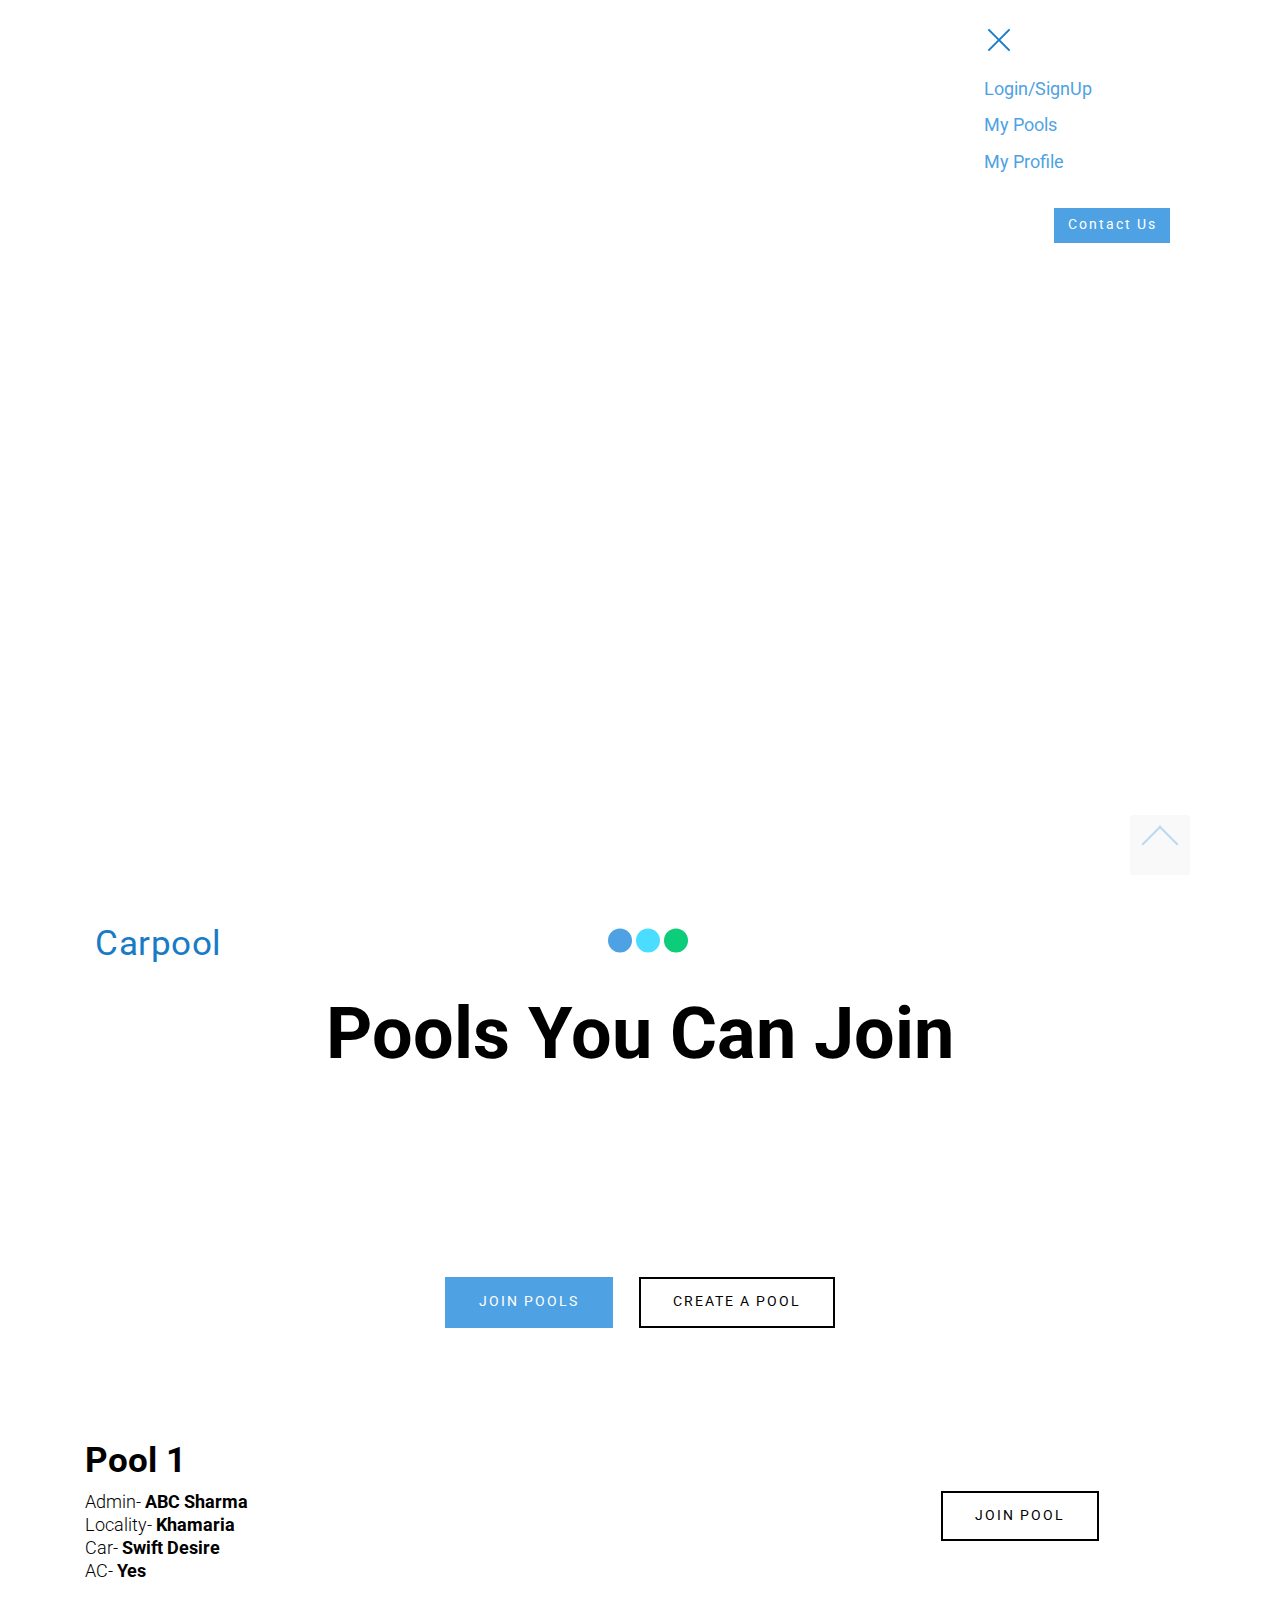
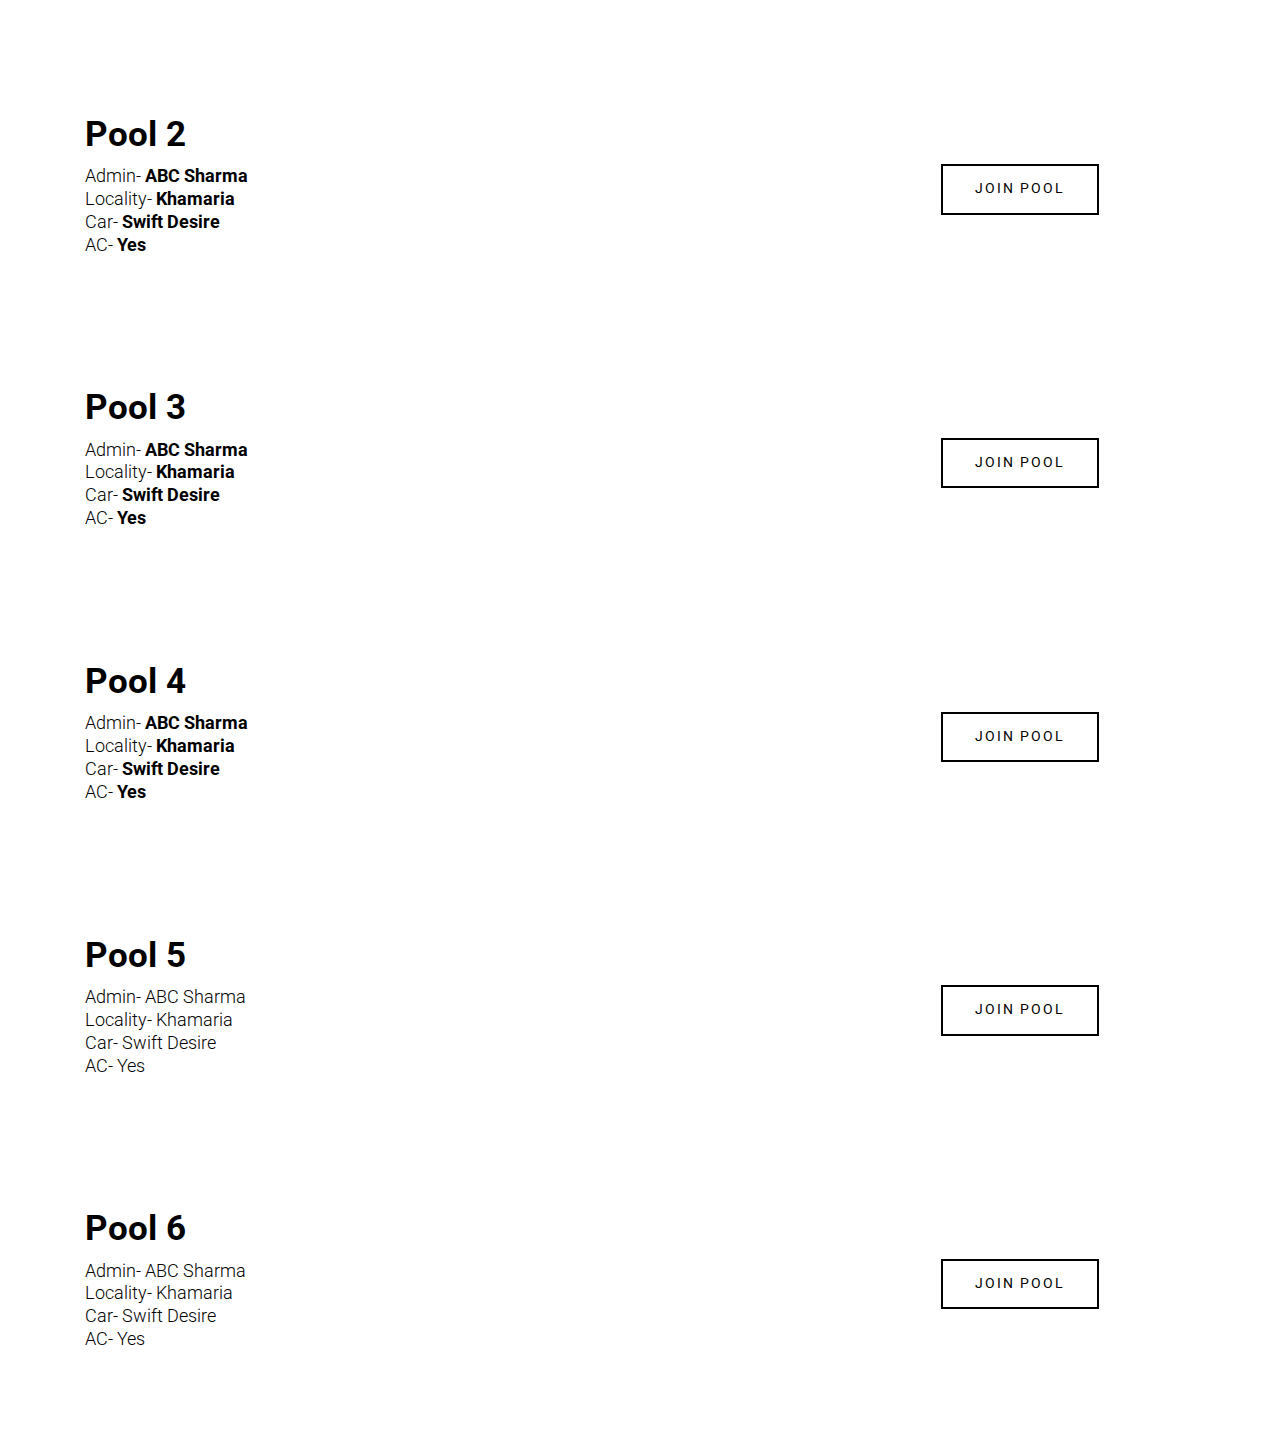
==== existing-pools.html @ 9f970df4 "UI - Initial" ====
<!DOCTYPE html>
<html amp>
<head>
  <!-- Site made with Mobirise Website Builder v4.8.2, https://mobirise.com -->
  <meta charset="UTF-8">
  <meta http-equiv="X-UA-Compatible" content="IE=edge">
  <meta name="generator" content="Mobirise v4.8.2, mobirise.com">
  <meta name="viewport" content="width=device-width, initial-scale=1, minimum-scale=1">
  <link rel="shortcut icon" href="assets/images/logo1.png" type="image/x-icon">
  <meta name="description" content="">
  <title>Exisiting pools</title>
  
<link rel="canonical" href="existing-pools.html">
 <style amp-boilerplate>body{-webkit-animation:-amp-start 8s steps(1,end) 0s 1 normal both;-moz-animation:-amp-start 8s steps(1,end) 0s 1 normal both;-ms-animation:-amp-start 8s steps(1,end) 0s 1 normal both;animation:-amp-start 8s steps(1,end) 0s 1 normal both}@-webkit-keyframes -amp-start{from{visibility:hidden}to{visibility:visible}}@-moz-keyframes -amp-start{from{visibility:hidden}to{visibility:visible}}@-ms-keyframes -amp-start{from{visibility:hidden}to{visibility:visible}}@-o-keyframes -amp-start{from{visibility:hidden}to{visibility:visible}}@keyframes -amp-start{from{visibility:hidden}to{visibility:visible}}</style>
<noscript><style amp-boilerplate>body{-webkit-animation:none;-moz-animation:none;-ms-animation:none;animation:none}</style></noscript>
<link href="https://fonts.googleapis.com/css?family=Roboto:100,100i,300,300i,400,400i,500,500i,700,700i,900,900i&subset=cyrillic" rel="stylesheet">
 
 <style amp-custom> 
div,span,h1,h2,h3,h4,h5,h6,p,blockquote,a,ol,ul,li,figcaption{font: inherit;}*{box-sizing: border-box;}body{position: relative;font-style: normal;line-height: 1.5;}section{background-color: #eeeeee;background-position: 50% 50%;background-repeat: no-repeat;background-size: cover;}section,.container,.container-fluid{position: relative;word-wrap: break-word;}a.mbr-iconfont:hover{text-decoration: none;}h1,h2,h3{margin: auto;}h1,h3,p{padding: 10px 0;margin-bottom: 15px;}p,li,blockquote{color: #15181b;letter-spacing: 0.5px;line-height: 1.7;}ul,ol,pre,blockquote{margin-bottom: 0;margin-top: 0;}pre{background: #f4f4f4;padding: 10px 24px;white-space: pre-wrap;}p{margin-top: 0;}a{font-style: normal;font-weight: 400;cursor: pointer;}a,a:hover{text-decoration: none;}figure{margin-bottom: 0;}h1,h2,h3,h4,h5,h6,.h1,.h2,.h3,.h4,.h5,.h6,.display-1,.display-2,.display-3,.display-4{line-height: 1;word-break: break-word;word-wrap: break-word;}b,strong{font-weight: bold;}blockquote{padding: 10px 0 10px 20px;position: relative;border-left: 3px solid;}input:-webkit-autofill,input:-webkit-autofill:hover,input:-webkit-autofill:focus,input:-webkit-autofill:active{transition-delay: 9999s;transition-property: background-color,color;}html,body{height: auto;min-height: 100vh;}.mbr-section-title{font-style: normal;line-height: 1.2;}.mbr-section-subtitle{line-height: 1.3;}.mbr-text{font-style: normal;line-height: 1.6;}.btn{font-weight: 400;border-width: 2px;border-style: solid;font-style: normal;letter-spacing: 2px;margin: .4rem .8rem;white-space: normal;transition: all .3s ease-in-out,box-shadow 2s ease-in-out;display: inline-flex;align-items: center;justify-content: center;word-break: break-word;}.btn-form{border-radius: 0;}.btn-form:hover{cursor: pointer;}.mbr-figure img,.mbr-figure iframe{display: block;width: 100%;}.card{background-color: transparent;border: none;}.card-img{text-align: center;flex-shrink: 0;}.media{max-width: 100%;margin: 0 auto;}.mbr-figure{-ms-flex-item-align: center;-ms-grid-row-align: center;-webkit-align-self: center;align-self: center;}.media-container > div{max-width: 100%;}.mbr-figure img,.card-img img{width: 100%;}@media (max-width: 991px){.media-size-item{width: auto;}.media{width: auto;}.mbr-figure{width: 100%;}}.hidden{visibility: hidden;}.super-hide{display: none;}.inactive{-webkit-user-select: none;-moz-user-select: none;-ms-user-select: none;user-select: none;pointer-events: none;-webkit-user-drag: none;user-drag: none;}textarea[type="hidden"]{display: none;}#scrollToTop{display: none;}.popover-content ul.show{min-height: 155px;}.mbr-white{color: #ffffff;}.mbr-black{color: #000000;}.mbr-bg-white{background-color: #ffffff;}.mbr-bg-black{background-color: #000000;}.align-left{text-align: left;}.align-center{text-align: center;}.align-right{text-align: right;}@media (max-width: 767px){.align-left,.align-center,.align-right,.mbr-section-btn,.mbr-section-title{text-align: center;}}.mbr-light{font-weight: 300;}.mbr-regular{font-weight: 400;}.mbr-semibold{font-weight: 500;}.mbr-bold{font-weight: 700;}.mbr-section-btn{margin-left: -.25rem;margin-right: -.25rem;font-size: 0;}nav .mbr-section-btn{margin-left: 0rem;margin-right: 0rem;}.btn .mbr-iconfont,.btn.btn-sm .mbr-iconfont{cursor: pointer;margin-right: 0.5rem;}.btn.btn-md .mbr-iconfont,.btn.btn-md .mbr-iconfont{margin-right: 0.8rem;}[type="submit"]{-webkit-appearance: none;}.mbr-fullscreen .mbr-overlay{min-height: 100vh;}.mbr-fullscreen{display: flex;display: -webkit-flex;display: -moz-flex;display: -ms-flex;display: -o-flex;align-items: center;-webkit-align-items: center;min-height: 100vh;box-sizing: border-box;padding-top: 3rem;padding-bottom: 3rem;}section.sidebar-open:before{content: '';position: fixed;top: 0;bottom: 0;right: 0;left: 0;background-color: rgba(0,0,0,0.2);z-index: 1040;}amp-img img{max-height: 100%;max-width: 100%;}img.mbr-temp{width: 100%;}.is-builder .nodisplay + img[async],.is-builder .nodisplay + img[decoding="async"],.is-builder amp-img > a + img[async],.is-builder amp-img > a + img[decoding="async"]{display: none;}html:not(.is-builder) amp-img > a{position: absolute;top: 0;bottom: 0;left: 0;right: 0;z-index: 1;}.is-builder .temp-amp-sizer{position: absolute;}.is-builder amp-youtube .temp-amp-sizer,.is-builder amp-vimeo .temp-amp-sizer{position: static;}.is-builder section.horizontal-menu .ampstart-btn{display: none;}@media (max-width: 991px){.is-builder section.horizontal-menu .navbar-toggler{display: block;}}.is-builder section.horizontal-menu .dropdown-menu{z-index: auto;opacity: 1;pointer-events: auto;}.is-builder section.horizontal-menu .nav-dropdown .link.dropdown-toggle[aria-expanded="true"]{margin-right: 0;padding: 0.667em 1em;}.mobirise-spinner{position: absolute;top: 50%;left: 40%;margin-left: 10%;-webkit-transform: translate3d(-50%,-50%,0);z-index: 4;}.mobirise-spinner em{width: 24px;height: 24px;border-radius: 100%;display: inline-block;-webkit-animation: slide 1s infinite;}.mobirise-spinner em:nth-child(1){-webkit-animation-delay: 0.1s;}.mobirise-spinner em:nth-child(2){-webkit-animation-delay: 0.2s;}.mobirise-spinner em:nth-child(3){-webkit-animation-delay: 0.3s;}@-moz-keyframes slide{0%{-webkit-transform: scale(1);}50%{opacity: 0.3;-webkit-transform: scale(2);}100%{-webkit-transform: scale(1);}}@-webkit-keyframes slide{0%{-webkit-transform: scale(1);}50%{opacity: 0.3;-webkit-transform: scale(2);}100%{-webkit-transform: scale(1);}}@-o-keyframes slide{0%{-webkit-transform: scale(1);}50%{opacity: 0.3;-webkit-transform: scale(2);}100%{-webkit-transform: scale(1);}}@keyframes slide{0%{-webkit-transform: scale(1);}50%{opacity: 0.3;-webkit-transform: scale(2);}100%{-webkit-transform: scale(1);}}.mobirise-loader .amp-active > div{display: none;}.mbr-container{max-width: 800px;padding: 0 10px;margin: 0 auto;position: relative;}.container{padding-right: 15px;padding-left: 15px;width: 100%;margin-right: auto;margin-left: auto;}@media (max-width: 767px){.container{max-width: 540px;}}@media (min-width: 768px){.container{max-width: 720px;}}@media (min-width: 992px){.container{max-width: 960px;}}@media (min-width: 1200px){.container{max-width: 1140px;}}.mbr-row{display: -webkit-box;display: -webkit-flex;display: -ms-flexbox;display: flex;-webkit-flex-wrap: wrap;-ms-flex-wrap: wrap;flex-wrap: wrap;margin-right: -15px;margin-left: -15px;}.mbr-justify-content-center{justify-content: center;}@media (max-width: 767px){.mbr-col-sm-12{-ms-flex: 0 0 100%;flex: 0 0 100%;max-width: 100%;padding-right: 15px;padding-left: 15px;}.mbr-row{margin: 0;}}@media (min-width: 768px){.mbr-col-md-3{-ms-flex: 0 0 25%;flex: 0 0 25%;max-width: 25%;padding-right: 15px;padding-left: 15px;}.mbr-col-md-4{-ms-flex: 0 0 33.333333%;flex: 0 0 33.333333%;max-width: 33.333333%;padding-right: 15px;padding-left: 15px;}.mbr-col-md-5{-ms-flex: 0 0 41.666667%;flex: 0 0 41.666667%;max-width: 41.666667%;padding-right: 15px;padding-left: 15px;}.mbr-col-md-6{-ms-flex: 0 0 50%;flex: 0 0 50%;max-width: 50%;padding-right: 15px;padding-left: 15px;}.mbr-col-md-7{-ms-flex: 0 0 58.333333%;flex: 0 0 58.333333%;max-width: 58.333333%;padding-right: 15px;padding-left: 15px;}.mbr-col-md-8{-ms-flex: 0 0 66.666667%;flex: 0 0 66.666667%;max-width: 66.666667%;padding-left: 15px;padding-right: 15px;}.mbr-col-md-10{-ms-flex: 0 0 83.333333%;flex: 0 0 83.333333%;max-width: 83.333333%;padding-left: 15px;padding-right: 15px;}.mbr-col-md-12{-ms-flex: 0 0 100%;flex: 0 0 100%;max-width: 100%;padding-right: 15px;padding-left: 15px;}}@media (min-width: 992px){.mbr-col-lg-2{-ms-flex: 0 0 16.666667%;flex: 0 0 16.666667%;max-width: 16.666667%;padding-right: 15px;padding-left: 15px;}.mbr-col-lg-3{-ms-flex: 0 0 25%;flex: 0 0 25%;max-width: 25%;padding-right: 15px;padding-left: 15px;}.mbr-col-lg-4{-ms-flex: 0 0 33.33%;flex: 0 0 33.33%;max-width: 33.33%;padding-right: 15px;padding-left: 15px;}.mbr-col-lg-5{-ms-flex: 0 0 41.666%;flex: 0 0 41.666%;max-width: 41.666%;padding-right: 15px;padding-left: 15px;}.mbr-col-lg-6{-ms-flex: 0 0 50%;flex: 0 0 50%;max-width: 50%;padding-right: 15px;padding-left: 15px;}.mbr-col-lg-8{-ms-flex: 0 0 66.666667%;flex: 0 0 66.666667%;max-width: 66.666667%;padding-left: 15px;padding-right: 15px;}.mbr-col-lg-10{-ms-flex: 0 0 83.3333%;flex: 0 0 83.3333%;max-width: 83.3333%;padding-right: 15px;padding-left: 15px;}.mbr-col-lg-12{-ms-flex: 0 0 100%;flex: 0 0 100%;max-width: 100%;padding-right: 15px;padding-left: 15px;}}@media (min-width: 1200px){.mbr-col-xl-7{-ms-flex: 0 0 58.333333%;flex: 0 0 58.333333%;max-width: 58.333333%;padding-right: 15px;padding-left: 15px;}.mbr-col-xl-8{-ms-flex: 0 0 66.666667%;flex: 0 0 66.666667%;max-width: 66.666667%;padding-left: 15px;padding-right: 15px;}}amp-sidebar{background: transparent;}#scrollToTopMarker{position: absolute;width: 0px;height: 0px;top: 300px;}#scrollToTopButton{position: fixed;bottom: 25px;right: 90px;opacity: .4;z-index: 5000;font-size: 32px;height: 60px;width: 60px;border: none;border-radius: 3px;cursor: pointer;}#scrollToTopButton:focus{outline: none;}#scrollToTopButton a:before{content: '';position: absolute;height: 40%;top: 36%;width: 2px;left: calc(50% - 1px);}#scrollToTopButton a:after{content: '';position: absolute;border-top: 2px solid;border-right: 2px solid;width: 40%;height: 40%;left: calc(30% - 1px);bottom: 30%;transform: rotate(-45deg);}.is-builder #scrollToTopButton a:after{left: 30%;}
body{font-family: Roboto;}blockquote{border-color: #4ea2e3;}.display-1{font-family: 'Roboto',sans-serif;font-size: 4.5rem;}.display-2{font-family: 'Roboto',sans-serif;font-size: 2.2rem;}.display-4{font-family: 'Roboto',sans-serif;font-size: 0.9rem;}.display-5{font-family: 'Roboto',sans-serif;font-size: 1.8rem;}.display-7{font-family: 'Roboto',sans-serif;font-size: 1.1rem;}@media (max-width: 768px){.display-1{font-size: 3.6rem;font-size: calc( 2.225rem + (4.5 - 2.225) * ((100vw - 20rem) / (48 - 20)));line-height: calc( 1.4 * (2.225rem + (4.5 - 2.225) * ((100vw - 20rem) / (48 - 20))));}.display-2{font-size: 1.76rem;font-size: calc( 1.42rem + (2.2 - 1.42) * ((100vw - 20rem) / (48 - 20)));line-height: calc( 1.4 * (1.42rem + (2.2 - 1.42) * ((100vw - 20rem) / (48 - 20))));}.display-4{font-size: 0.72rem;font-size: calc( 0.965rem + (0.9 - 0.965) * ((100vw - 20rem) / (48 - 20)));line-height: calc( 1.4 * (0.965rem + (0.9 - 0.965) * ((100vw - 20rem) / (48 - 20))));}.display-5{font-size: 1.44rem;font-size: calc( 1.28rem + (1.8 - 1.28) * ((100vw - 20rem) / (48 - 20)));line-height: calc( 1.4 * (1.28rem + (1.8 - 1.28) * ((100vw - 20rem) / (48 - 20))));}}.btn{padding: 1rem 2rem;border-radius: 0px;}.btn-sm{border-width: 1px;padding: 0.6rem 0.8rem;border-radius: 0px;}.btn-md{font-weight: 600;padding: 1rem 2rem;border-radius: 0px;}.bg-primary{background-color: #4ea2e3;}.bg-success{background-color: #0dcd7b;}.bg-info{background-color: #8282e7;}.bg-warning{background-color: #f45050;}.bg-danger{background-color: #a0a0a0;}.btn-primary,.btn-primary:active,.btn-primary.active{background-color: #4ea2e3;border-color: #4ea2e3;color: #ffffff;}.btn-primary:hover,.btn-primary:focus,.btn-primary.focus{color: #ffffff;background-color: #1f7dc5;border-color: #1f7dc5;}.btn-primary.disabled,.btn-primary:disabled{color: #ffffff;background-color: #1f7dc5;border-color: #1f7dc5;}.btn-secondary,.btn-secondary:active,.btn-secondary.active{background-color: #4addff;border-color: #4addff;color: #003c4a;}.btn-secondary:hover,.btn-secondary:focus,.btn-secondary.focus{color: #003c4a;background-color: #00cdfd;border-color: #00cdfd;}.btn-secondary.disabled,.btn-secondary:disabled{color: #003c4a;background-color: #00cdfd;border-color: #00cdfd;}.btn-info,.btn-info:active,.btn-info.active{background-color: #8282e7;border-color: #8282e7;color: #ffffff;}.btn-info:hover,.btn-info:focus,.btn-info.focus{color: #ffffff;background-color: #4242db;border-color: #4242db;}.btn-info.disabled,.btn-info:disabled{color: #ffffff;background-color: #4242db;border-color: #4242db;}.btn-success,.btn-success:active,.btn-success.active{background-color: #0dcd7b;border-color: #0dcd7b;color: #ffffff;}.btn-success:hover,.btn-success:focus,.btn-success.focus{color: #ffffff;background-color: #088550;border-color: #088550;}.btn-success.disabled,.btn-success:disabled{color: #ffffff;background-color: #088550;border-color: #088550;}.btn-warning,.btn-warning:active,.btn-warning.active{background-color: #f45050;border-color: #f45050;color: #ffffff;}.btn-warning:hover,.btn-warning:focus,.btn-warning.focus{color: #ffffff;background-color: #e90f0f;border-color: #e90f0f;}.btn-warning.disabled,.btn-warning:disabled{color: #ffffff;background-color: #e90f0f;border-color: #e90f0f;}.btn-danger,.btn-danger:active,.btn-danger.active{background-color: #a0a0a0;border-color: #a0a0a0;color: #ffffff;}.btn-danger:hover,.btn-danger:focus,.btn-danger.focus{color: #ffffff;background-color: #7a7a7a;border-color: #7a7a7a;}.btn-danger.disabled,.btn-danger:disabled{color: #ffffff;background-color: #7a7a7a;border-color: #7a7a7a;}.btn-black,.btn-black:active,.btn-black.active{background-color: #333333;border-color: #333333;color: #ffffff;}.btn-black:hover,.btn-black:focus,.btn-black.focus{color: #ffffff;background-color: #0d0d0d;border-color: #0d0d0d;}.btn-black.disabled,.btn-black:disabled{color: #ffffff;background-color: #0d0d0d;border-color: #0d0d0d;}.btn-white,.btn-white:active,.btn-white.active{background-color: #ffffff;border-color: #ffffff;color: #808080;}.btn-white:hover,.btn-white:focus,.btn-white.focus{color: #808080;background-color: #d9d9d9;border-color: #d9d9d9;}.btn-white.disabled,.btn-white:disabled{color: #808080;background-color: #d9d9d9;border-color: #d9d9d9;}.btn-white,.btn-white:active,.btn-white.active{color: #333333;}.btn-white:hover,.btn-white:focus,.btn-white.focus{color: #333333;}.btn-white.disabled,.btn-white:disabled{color: #333333;}.btn-primary-outline,.btn-primary-outline:active,.btn-primary-outline.active{background: none;border-color: #1c6faf;color: #1c6faf;}.btn-primary-outline:hover,.btn-primary-outline:focus,.btn-primary-outline.focus{color: #ffffff;background-color: #4ea2e3;border-color: #4ea2e3;}.btn-primary-outline.disabled,.btn-primary-outline:disabled{color: #ffffff;background-color: #4ea2e3;border-color: #4ea2e3;}.btn-secondary-outline,.btn-secondary-outline:active,.btn-secondary-outline.active{background: none;border-color: #00b8e3;color: #00b8e3;}.btn-secondary-outline:hover,.btn-secondary-outline:focus,.btn-secondary-outline.focus{color: #003c4a;background-color: #4addff;border-color: #4addff;}.btn-secondary-outline.disabled,.btn-secondary-outline:disabled{color: #003c4a;background-color: #4addff;border-color: #4addff;}.btn-info-outline,.btn-info-outline:active,.btn-info-outline.active{background: none;border-color: #2c2cd7;color: #2c2cd7;}.btn-info-outline:hover,.btn-info-outline:focus,.btn-info-outline.focus{color: #ffffff;background-color: #8282e7;border-color: #8282e7;}.btn-info-outline.disabled,.btn-info-outline:disabled{color: #ffffff;background-color: #8282e7;border-color: #8282e7;}.btn-success-outline,.btn-success-outline:active,.btn-success-outline.active{background: none;border-color: #076d41;color: #076d41;}.btn-success-outline:hover,.btn-success-outline:focus,.btn-success-outline.focus{color: #ffffff;background-color: #0dcd7b;border-color: #0dcd7b;}.btn-success-outline.disabled,.btn-success-outline:disabled{color: #ffffff;background-color: #0dcd7b;border-color: #0dcd7b;}.btn-warning-outline,.btn-warning-outline:active,.btn-warning-outline.active{background: none;border-color: #d10d0d;color: #d10d0d;}.btn-warning-outline:hover,.btn-warning-outline:focus,.btn-warning-outline.focus{color: #ffffff;background-color: #f45050;border-color: #f45050;}.btn-warning-outline.disabled,.btn-warning-outline:disabled{color: #ffffff;background-color: #f45050;border-color: #f45050;}.btn-danger-outline,.btn-danger-outline:active,.btn-danger-outline.active{background: none;border-color: #6d6d6d;color: #6d6d6d;}.btn-danger-outline:hover,.btn-danger-outline:focus,.btn-danger-outline.focus{color: #ffffff;background-color: #a0a0a0;border-color: #a0a0a0;}.btn-danger-outline.disabled,.btn-danger-outline:disabled{color: #ffffff;background-color: #a0a0a0;border-color: #a0a0a0;}.btn-black-outline,.btn-black-outline:active,.btn-black-outline.active{background: none;border-color: #000000;color: #000000;}.btn-black-outline:hover,.btn-black-outline:focus,.btn-black-outline.focus{color: #ffffff;background-color: #333333;border-color: #333333;}.btn-black-outline.disabled,.btn-black-outline:disabled{color: #ffffff;background-color: #333333;border-color: #333333;}.btn-white-outline,.btn-white-outline:active,.btn-white-outline.active{background: none;border-color: #ffffff;color: #ffffff;}.btn-white-outline:hover,.btn-white-outline:focus,.btn-white-outline.focus{color: #333333;background-color: #ffffff;border-color: #ffffff;}.text-primary{color: #4ea2e3;}.text-secondary{color: #4addff;}.text-success{color: #0dcd7b;}.text-info{color: #8282e7;}.text-warning{color: #f45050;}.text-danger{color: #a0a0a0;}.text-white{color: #ffffff;}.text-black{color: #000000;}a.text-primary:hover,a.text-primary:focus{color: #1c6faf;}a.text-secondary:hover,a.text-secondary:focus{color: #00b8e3;}a.text-success:hover,a.text-success:focus{color: #076d41;}a.text-info:hover,a.text-info:focus{color: #2c2cd7;}a.text-warning:hover,a.text-warning:focus{color: #d10d0d;}a.text-danger:hover,a.text-danger:focus{color: #6d6d6d;}a.text-white:hover,a.text-white:focus{color: #b3b3b3;}a.text-black:hover,a.text-black:focus{color: #4d4d4d;}.alert-success{background-color: #0dcd7b;}.alert-info{background-color: #8282e7;}.alert-warning{background-color: #f45050;}.alert-danger{background-color: #a0a0a0;}a,a:hover{color: #4ea2e3;}.mbr-plan-header.bg-primary .mbr-plan-subtitle,.mbr-plan-header.bg-primary .mbr-plan-price-desc{color: #feffff;}.mbr-plan-header.bg-success .mbr-plan-subtitle,.mbr-plan-header.bg-success .mbr-plan-price-desc{color: #acfad9;}.mbr-plan-header.bg-info .mbr-plan-subtitle,.mbr-plan-header.bg-info .mbr-plan-price-desc{color: #ffffff;}.mbr-plan-header.bg-warning .mbr-plan-subtitle,.mbr-plan-header.bg-warning .mbr-plan-price-desc{color: #ffffff;}.mbr-plan-header.bg-danger .mbr-plan-subtitle,.mbr-plan-header.bg-danger .mbr-plan-price-desc{color: #e0e0e0;}.mobirise-spinner em:nth-child(1){background: #4ea2e3;}.mobirise-spinner em:nth-child(2){background: #4addff;}.mobirise-spinner em:nth-child(3){background: #0dcd7b;}.cid-r36STPVKiL amp-sidebar{min-width: 260px;z-index: 1050;background-color: #ffffff;}.cid-r36STPVKiL amp-sidebar.open:after{content: '';position: absolute;top: 0;left: 0;bottom: 0;right: 0;background-color: red;}.cid-r36STPVKiL .open{transform: translateX(0%);display: block;}.cid-r36STPVKiL .builder-sidebar{background-color: #ffffff;position: relative;min-height: 100vh;z-index: 1030;padding: 1rem 2rem;max-width: 20rem;}.cid-r36STPVKiL .headerbar{display: flex;flex-direction: column;justify-content: center;padding: .5rem 1rem;min-height: 70px;align-items: center;background: #ffffff;}.cid-r36STPVKiL .headerbar.sticky-nav{position: fixed;z-index: 1000;width: 100%;}.cid-r36STPVKiL button.sticky-but{position: fixed;}.cid-r36STPVKiL .brand{display: flex;align-items: center;align-self: flex-start;padding-right: 30px;}.cid-r36STPVKiL .brand p{margin: 0;padding: 0;}.cid-r36STPVKiL .brand-name{color: #197bc6;}.cid-r36STPVKiL .sidebar{padding: 1rem 0;margin: 0;}.cid-r36STPVKiL .sidebar > li{list-style: none;display: flex;flex-direction: column;}.cid-r36STPVKiL .sidebar a{display: block;text-decoration: none;margin-bottom: 10px;}.cid-r36STPVKiL .close-sidebar{width: 30px;height: 30px;position: relative;cursor: pointer;background-color: transparent;border: none;}.cid-r36STPVKiL .close-sidebar:focus{outline: 2px auto #4ea2e3;}.cid-r36STPVKiL .close-sidebar span{position: absolute;left: 0;width: 30px;height: 2px;border-right: 5px;background-color: #197bc6;}.cid-r36STPVKiL .close-sidebar span:nth-child(1){transform: rotate(45deg);}.cid-r36STPVKiL .close-sidebar span:nth-child(2){transform: rotate(-45deg);}@media (min-width: 992px){.cid-r36STPVKiL .brand-name{min-width: 8rem;}.cid-r36STPVKiL .builder-sidebar{margin-left: auto;}.cid-r36STPVKiL .builder-sidebar .sidebar li{flex-direction: row;flex-wrap: wrap;}.cid-r36STPVKiL .builder-sidebar .sidebar li a{padding: .5rem;margin: 0;}.cid-r36STPVKiL .builder-overlay{display: none;}}.cid-r36STPVKiL .hamburger{position: absolute;top: 25px;right: 20px;margin-left: auto;width: 30px;height: 20px;background: none;border: none;cursor: pointer;z-index: 1000;}@media (min-width: 768px){.cid-r36STPVKiL .hamburger{top: calc(0.5rem + 55 * 0.5px - 10px);}}.cid-r36STPVKiL .hamburger:focus{outline: none;}.cid-r36STPVKiL .hamburger span{position: absolute;right: 0;width: 30px;height: 2px;border-right: 5px;background-color: #197bc6;}.cid-r36STPVKiL .hamburger span:nth-child(1){top: 0;transition: all .2s;}.cid-r36STPVKiL .hamburger span:nth-child(2){top: 8px;transition: all .15s;}.cid-r36STPVKiL .hamburger span:nth-child(3){top: 8px;transition: all .15s;}.cid-r36STPVKiL .hamburger span:nth-child(4){top: 16px;transition: all .2s;}.cid-r36STPVKiL amp-img{height: 55px;width: 55px;margin-right: 1rem;display: flex;align-items: center;}@media (max-width: 768px){.cid-r36STPVKiL amp-img{max-height: 55px;max-width: 55px;}}.cid-r36WjNDyFX{padding-top: 90px;padding-bottom: 60px;background-color: #ffffff;}.cid-r36WjNDyFX .mbr-title{padding-bottom: 1rem;}.cid-r36WjNDyFX .mbr-section-btn{padding-top: 1.5rem;}.cid-r36WjNDyFX H2{color: #000000;}.cid-r36WjNDyFX .mbr-section-subtitle I{color: #494949;}.cid-r371DHJ8fC{padding-top: 15px;padding-bottom: 15px;background-color: #ffffff;}.cid-r36Vv9HiPr{padding-top: 90px;padding-bottom: 60px;background-color: #ffffff;}.cid-r36Vv9HiPr .btn-container{display: flex;align-items: center;justify-content: center;}@media (min-width: 768px){.cid-r36Vv9HiPr .mbr-section-subtitle{margin-bottom: 0;}}.cid-r36Vv9HiPr .mbr-section-title{text-align: left;}.cid-r36Vv9HiPr .mbr-section-subtitle{text-align: left;}.cid-r36Vx8y828{padding-top: 60px;padding-bottom: 60px;background-color: #ffffff;}.cid-r36Vx8y828 .btn-container{display: flex;align-items: center;justify-content: center;}@media (min-width: 768px){.cid-r36Vx8y828 .mbr-section-subtitle{margin-bottom: 0;}}.cid-r36Vx8y828 .mbr-section-subtitle{text-align: left;}.cid-r36Vx8y828 .mbr-section-title{text-align: left;}.cid-r36VxzQ7J1{padding-top: 60px;padding-bottom: 60px;background-color: #ffffff;}.cid-r36VxzQ7J1 .btn-container{display: flex;align-items: center;justify-content: center;}@media (min-width: 768px){.cid-r36VxzQ7J1 .mbr-section-subtitle{margin-bottom: 0;}}.cid-r36VxzQ7J1 .mbr-section-title{text-align: left;}.cid-r36VxzQ7J1 .mbr-section-subtitle{text-align: left;}.cid-r36VxSEAkl{padding-top: 60px;padding-bottom: 60px;background-color: #ffffff;}.cid-r36VxSEAkl .btn-container{display: flex;align-items: center;justify-content: center;}@media (min-width: 768px){.cid-r36VxSEAkl .mbr-section-subtitle{margin-bottom: 0;}}.cid-r36VxSEAkl .mbr-section-title{text-align: left;}.cid-r36VxSEAkl .mbr-section-subtitle{text-align: left;}.cid-r36VyfCo0C{padding-top: 60px;padding-bottom: 60px;background-color: #ffffff;}.cid-r36VyfCo0C .btn-container{display: flex;align-items: center;justify-content: center;}@media (min-width: 768px){.cid-r36VyfCo0C .mbr-section-subtitle{margin-bottom: 0;}}.cid-r36VyfCo0C .mbr-section-title{text-align: left;}.cid-r36VyfCo0C .mbr-section-subtitle{text-align: left;}.cid-r36VyJhLIW{padding-top: 60px;padding-bottom: 60px;background-color: #ffffff;}.cid-r36VyJhLIW .btn-container{display: flex;align-items: center;justify-content: center;}@media (min-width: 768px){.cid-r36VyJhLIW .mbr-section-subtitle{margin-bottom: 0;}}.cid-r36VyJhLIW .mbr-section-title{text-align: left;}.cid-r36VyJhLIW .mbr-section-subtitle{text-align: left;}
.engine{position: absolute;text-indent: -2400px;text-align: center;padding: 0;top: 0;left: -2400px;}</style>
 
  <script async  src="https://cdn.ampproject.org/v0.js"></script>
  <script async custom-element="amp-analytics" src="https://cdn.ampproject.org/v0/amp-analytics-0.1.js"></script>
  <script async custom-element="amp-sidebar" src="https://cdn.ampproject.org/v0/amp-sidebar-0.1.js"></script>
  
  
</head>
<body><div id="top-page"></div>                                         <amp-animation id="showScrollToTopAnim" layout="nodisplay">                                             <script type="application/json">                                             {                                                 "duration": "200ms",                                                 "fill": "both",                                                 "iterations": "1",                                                 "direction": "alternate",                                                 "animations": [                                                     {                                                         "selector": "#scrollToTopButton",                                                         "keyframes": [                                                             { "opacity": "0.4", "visibility": "visible" }                                                         ]                                                     }                                                 ]                                             }                                             </script>                                         </amp-animation>                                         <amp-animation id="hideScrollToTopAnim" layout="nodisplay">                                             <script type="application/json">                                             {                                                 "duration": "200ms",                                                 "fill": "both",                                                 "iterations": "1",                                                 "direction": "alternate",                                                 "animations": [                                                     {                                                         "selector": "#scrollToTopButton",                                                         "keyframes": [                                                             { "opacity": "0", "visibility": "hidden" }                                                         ]                                                     }                                                 ]                                             }                                             </script>                                         </amp-animation>                                         <div id="scrollToTopMarker">                                             <amp-position-observer on="enter:hideScrollToTopAnim.start; exit:showScrollToTopAnim.start" layout="nodisplay">                                             </amp-position-observer>                                         </div><amp-sidebar id="sidebar" class="cid-r36STPVKiL" layout="nodisplay" side="right">
        <div class="builder-sidebar" id="builder-sidebar">
            <button on="tap:sidebar.close" class="close-sidebar">
                <span></span>
                <span></span>
            </button>

            <div class="sidebar mbr-white" data-app-modern-menu="true"><a class="text-primary display-7" href="https://mobirise.com">Login/SignUp</a>
              <a class="text-primary display-7" href="https://mobirise.com">My Pools</a>
              <a class="text-primary display-7" href="https://mobirise.com">My Profile</a></div>
            
            <div class="navbar-buttons mbr-section-btn align-center">
              <a class="btn btn-sm btn-primary display-4" href="https://mobirise.com">Contact Us</a>
            </div>
        </div>
    </amp-sidebar>
  <section class="menu cid-r36STPVKiL" id="menu1-2">
    
    <nav class="headerbar sticky-nav">
      <div class="brand">
          <span class="brand-logo">
              <amp-img src="assets/images/logo1.png" layout="responsive" width="55.87765957446808" height="55" alt="Mobirise">
                  <div placeholder="" class="placeholder">
                                <div class="mobirise-spinner">
                                    <em></em>
                                    <em></em>
                                    <em></em>
                                </div></div>
                  
              </amp-img>
          </span>
          <p class="brand-name mbr-fonts-style display-2">Carpool</p>
      </div>
    </nav>
    
    <button on="tap:sidebar.toggle" class="ampstart-btn hamburger sticky-but">
        <span></span>
        <span></span>
        <span></span>
        <span></span>
    </button>
</section>

<section class="engine"><a href="https://mobiri.se/w">html5 templates</a></section><section class="mbr-section content18 cid-r36WjNDyFX" id="content18-a">

    

    <div class="mbr-container">
        <h2 class="mbr-title align-center mbr-fonts-style mbr-bold mbr-white display-1">
            Pools You Can Join</h2>
        <h3 class="mbr-section-subtitle align-center mbr-light  mbr-fonts-style mbr-white display-5">
            <em>Select and request to join any pool as they all are waiting for <strong>you </strong>or create your own.</em></h3>
        
    </div>
</section>

<section class="mbr-section content5 cid-r371DHJ8fC" id="content5-e">

    

    <div class="mbr-container">
        <div class="mbr-section-btn align-center"><a class="btn btn-primary display-4" href="https://mobirise.com">JOIN POOLS</a>
            <a class="btn btn-black-outline display-4" href="https://mobirise.com">CREATE A POOL</a></div>
    </div>
</section>

<section class="info2 cid-r36Vv9HiPr" id="info2-3">

    

    <div class="container">
        <div class="mbr-row mbr-justify-content-center">
            <div class="mbr-col-sm-12 mbr-col-md-6 mbr-col-lg-8">
                <h2 class="mbr-section-title align-right mbr-fonts-style mbr-bold display-2">
                    Pool 1</h2>
                <h3 class="mbr-section-subtitle align-right mbr-fonts-style mbr-light display-7">
                    Admin- <strong>ABC Sharma</strong><br>Locality- <strong>Khamaria</strong><br>Car- <strong>Swift Desire</strong><br>AC- <strong>Yes</strong><br></h3>
            </div>
            <div class="btn-container mbr-col-sm-12 mbr-col-md-6 mbr-col-lg-4">
                <div class="mbr-section-btn align-center"><a class="btn btn-black-outline display-4" href="https://mobirise.com">JOIN POOL</a></div>
            </div>
        </div>
    </div>
</section>

<section class="info2 cid-r36Vx8y828" id="info2-4">

    

    <div class="container">
        <div class="mbr-row mbr-justify-content-center">
            <div class="mbr-col-sm-12 mbr-col-md-6 mbr-col-lg-8">
                <h2 class="mbr-section-title align-right mbr-fonts-style mbr-bold display-2">
                    Pool 2</h2>
                <h3 class="mbr-section-subtitle align-right mbr-fonts-style mbr-light display-7">Admin- <strong>ABC Sharma
</strong><div>Locality- <strong>Khamaria
</strong></div><div>Car- <strong>Swift Desire
</strong></div><div>AC- <strong>Yes</strong></div></h3>
            </div>
            <div class="btn-container mbr-col-sm-12 mbr-col-md-6 mbr-col-lg-4">
                <div class="mbr-section-btn align-center"><a class="btn btn-black-outline display-4" href="https://mobirise.com">JOIN POOL</a></div>
            </div>
        </div>
    </div>
</section>

<section class="info2 cid-r36VxzQ7J1" id="info2-5">

    

    <div class="container">
        <div class="mbr-row mbr-justify-content-center">
            <div class="mbr-col-sm-12 mbr-col-md-6 mbr-col-lg-8">
                <h2 class="mbr-section-title align-right mbr-fonts-style mbr-bold display-2">
                    Pool 3</h2>
                <h3 class="mbr-section-subtitle align-right mbr-fonts-style mbr-light display-7">Admin- <strong>ABC Sharma
</strong><div>Locality- <strong>Khamaria
</strong></div><div>Car- <strong>Swift Desire
</strong></div><div>AC- <strong>Yes</strong></div></h3>
            </div>
            <div class="btn-container mbr-col-sm-12 mbr-col-md-6 mbr-col-lg-4">
                <div class="mbr-section-btn align-center"><a class="btn btn-black-outline display-4" href="https://mobirise.com">JOIN POOL</a></div>
            </div>
        </div>
    </div>
</section>

<section class="info2 cid-r36VxSEAkl" id="info2-6">

    

    <div class="container">
        <div class="mbr-row mbr-justify-content-center">
            <div class="mbr-col-sm-12 mbr-col-md-6 mbr-col-lg-8">
                <h2 class="mbr-section-title align-right mbr-fonts-style mbr-bold display-2">
                    Pool 4</h2>
                <h3 class="mbr-section-subtitle align-right mbr-fonts-style mbr-light display-7">Admin- <strong>ABC Sharma</strong>
<div>Locality- <strong>Khamaria
</strong></div><div>Car- <strong>Swift Desire
</strong></div><div>AC- <strong>Yes</strong></div></h3>
            </div>
            <div class="btn-container mbr-col-sm-12 mbr-col-md-6 mbr-col-lg-4">
                <div class="mbr-section-btn align-center"><a class="btn btn-black-outline display-4" href="https://mobirise.com">JOIN POOL</a></div>
            </div>
        </div>
    </div>
</section>

<section class="info2 cid-r36VyfCo0C" id="info2-7">

    

    <div class="container">
        <div class="mbr-row mbr-justify-content-center">
            <div class="mbr-col-sm-12 mbr-col-md-6 mbr-col-lg-8">
                <h2 class="mbr-section-title align-right mbr-fonts-style mbr-bold display-2">
                    Pool 5</h2>
                <h3 class="mbr-section-subtitle align-right mbr-fonts-style mbr-light display-7">Admin- ABC Sharma
<div>Locality- Khamaria
</div><div>Car- Swift Desire
</div><div>AC- Yes</div></h3>
            </div>
            <div class="btn-container mbr-col-sm-12 mbr-col-md-6 mbr-col-lg-4">
                <div class="mbr-section-btn align-center"><a class="btn btn-black-outline display-4" href="https://mobirise.com">JOIN POOL</a></div>
            </div>
        </div>
    </div>
</section>

<section class="info2 cid-r36VyJhLIW" id="info2-8">

    

    <div class="container">
        <div class="mbr-row mbr-justify-content-center">
            <div class="mbr-col-sm-12 mbr-col-md-6 mbr-col-lg-8">
                <h2 class="mbr-section-title align-right mbr-fonts-style mbr-bold display-2">
                    Pool 6</h2>
                <h3 class="mbr-section-subtitle align-right mbr-fonts-style mbr-light display-7">Admin- ABC Sharma
<div>Locality- Khamaria
</div><div>Car- Swift Desire
</div><div>AC- Yes</div></h3>
            </div>
            <div class="btn-container mbr-col-sm-12 mbr-col-md-6 mbr-col-lg-4">
                <div class="mbr-section-btn align-center"><a class="btn btn-black-outline display-4" href="https://mobirise.com">JOIN POOL</a></div>
            </div>
        </div>
    </div>
</section>


  
  
<button id="scrollToTopButton" on="tap:top-page.scrollTo(duration=200)">                                         <a class="scroll-to-top-arrow"></a>                                     </button></body>
</html>
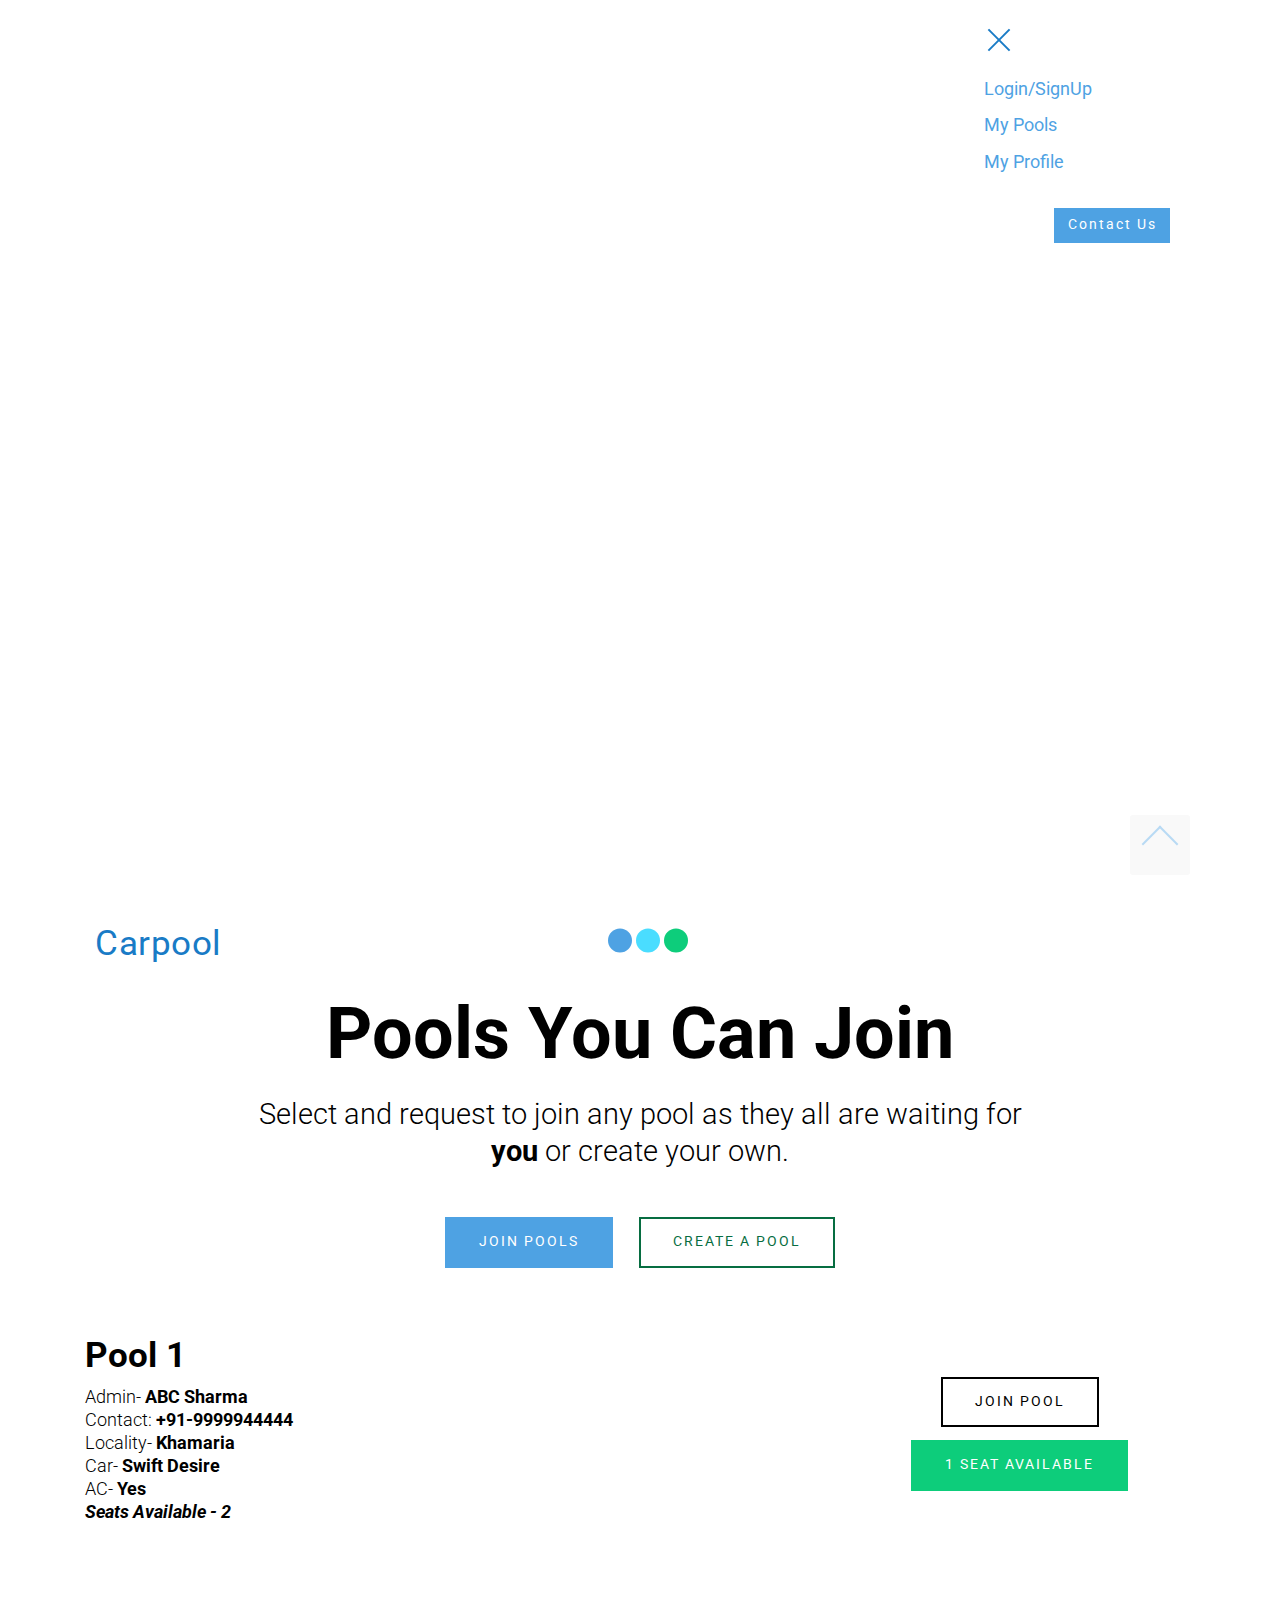
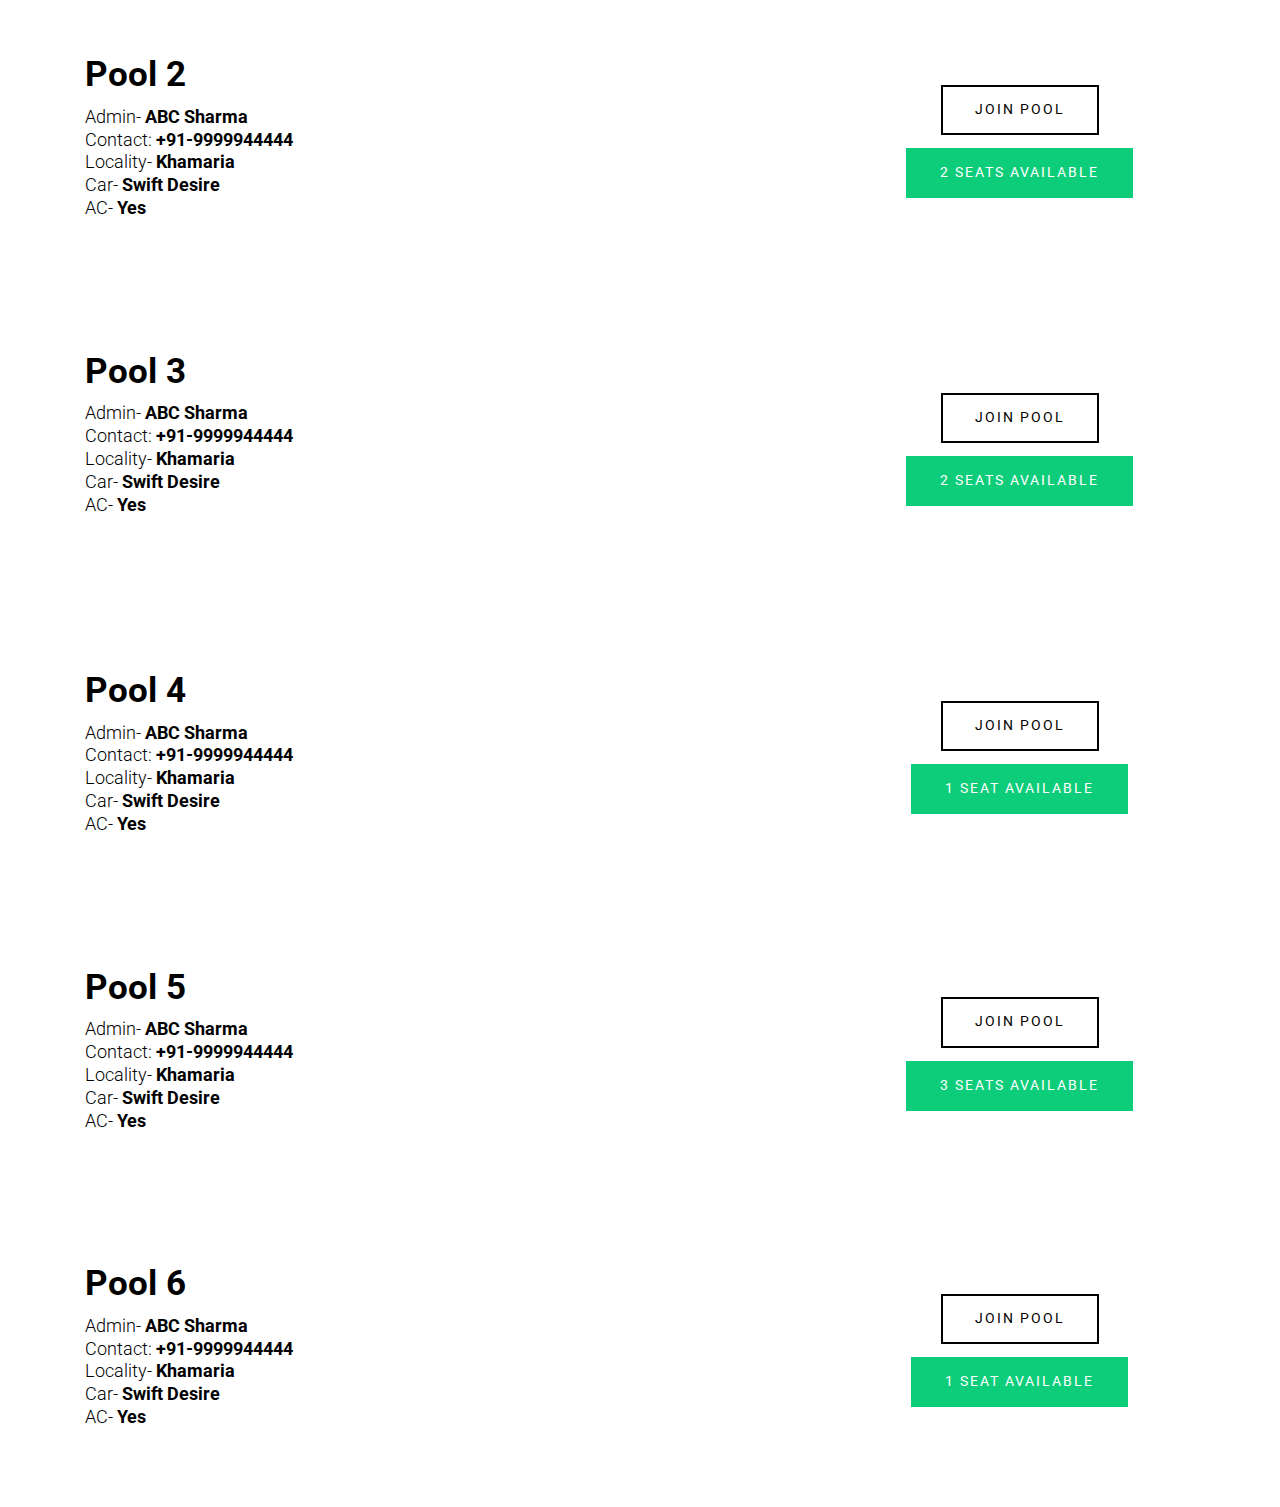
==== commit 3f98e8f7: "UI- Pages Added" ====
--- a/existing-pools.html
+++ b/existing-pools.html
@@ -17,7 +17,7 @@
  
  <style amp-custom> 
 div,span,h1,h2,h3,h4,h5,h6,p,blockquote,a,ol,ul,li,figcaption{font: inherit;}*{box-sizing: border-box;}body{position: relative;font-style: normal;line-height: 1.5;}section{background-color: #eeeeee;background-position: 50% 50%;background-repeat: no-repeat;background-size: cover;}section,.container,.container-fluid{position: relative;word-wrap: break-word;}a.mbr-iconfont:hover{text-decoration: none;}h1,h2,h3{margin: auto;}h1,h3,p{padding: 10px 0;margin-bottom: 15px;}p,li,blockquote{color: #15181b;letter-spacing: 0.5px;line-height: 1.7;}ul,ol,pre,blockquote{margin-bottom: 0;margin-top: 0;}pre{background: #f4f4f4;padding: 10px 24px;white-space: pre-wrap;}p{margin-top: 0;}a{font-style: normal;font-weight: 400;cursor: pointer;}a,a:hover{text-decoration: none;}figure{margin-bottom: 0;}h1,h2,h3,h4,h5,h6,.h1,.h2,.h3,.h4,.h5,.h6,.display-1,.display-2,.display-3,.display-4{line-height: 1;word-break: break-word;word-wrap: break-word;}b,strong{font-weight: bold;}blockquote{padding: 10px 0 10px 20px;position: relative;border-left: 3px solid;}input:-webkit-autofill,input:-webkit-autofill:hover,input:-webkit-autofill:focus,input:-webkit-autofill:active{transition-delay: 9999s;transition-property: background-color,color;}html,body{height: auto;min-height: 100vh;}.mbr-section-title{font-style: normal;line-height: 1.2;}.mbr-section-subtitle{line-height: 1.3;}.mbr-text{font-style: normal;line-height: 1.6;}.btn{font-weight: 400;border-width: 2px;border-style: solid;font-style: normal;letter-spacing: 2px;margin: .4rem .8rem;white-space: normal;transition: all .3s ease-in-out,box-shadow 2s ease-in-out;display: inline-flex;align-items: center;justify-content: center;word-break: break-word;}.btn-form{border-radius: 0;}.btn-form:hover{cursor: pointer;}.mbr-figure img,.mbr-figure iframe{display: block;width: 100%;}.card{background-color: transparent;border: none;}.card-img{text-align: center;flex-shrink: 0;}.media{max-width: 100%;margin: 0 auto;}.mbr-figure{-ms-flex-item-align: center;-ms-grid-row-align: center;-webkit-align-self: center;align-self: center;}.media-container > div{max-width: 100%;}.mbr-figure img,.card-img img{width: 100%;}@media (max-width: 991px){.media-size-item{width: auto;}.media{width: auto;}.mbr-figure{width: 100%;}}.hidden{visibility: hidden;}.super-hide{display: none;}.inactive{-webkit-user-select: none;-moz-user-select: none;-ms-user-select: none;user-select: none;pointer-events: none;-webkit-user-drag: none;user-drag: none;}textarea[type="hidden"]{display: none;}#scrollToTop{display: none;}.popover-content ul.show{min-height: 155px;}.mbr-white{color: #ffffff;}.mbr-black{color: #000000;}.mbr-bg-white{background-color: #ffffff;}.mbr-bg-black{background-color: #000000;}.align-left{text-align: left;}.align-center{text-align: center;}.align-right{text-align: right;}@media (max-width: 767px){.align-left,.align-center,.align-right,.mbr-section-btn,.mbr-section-title{text-align: center;}}.mbr-light{font-weight: 300;}.mbr-regular{font-weight: 400;}.mbr-semibold{font-weight: 500;}.mbr-bold{font-weight: 700;}.mbr-section-btn{margin-left: -.25rem;margin-right: -.25rem;font-size: 0;}nav .mbr-section-btn{margin-left: 0rem;margin-right: 0rem;}.btn .mbr-iconfont,.btn.btn-sm .mbr-iconfont{cursor: pointer;margin-right: 0.5rem;}.btn.btn-md .mbr-iconfont,.btn.btn-md .mbr-iconfont{margin-right: 0.8rem;}[type="submit"]{-webkit-appearance: none;}.mbr-fullscreen .mbr-overlay{min-height: 100vh;}.mbr-fullscreen{display: flex;display: -webkit-flex;display: -moz-flex;display: -ms-flex;display: -o-flex;align-items: center;-webkit-align-items: center;min-height: 100vh;box-sizing: border-box;padding-top: 3rem;padding-bottom: 3rem;}section.sidebar-open:before{content: '';position: fixed;top: 0;bottom: 0;right: 0;left: 0;background-color: rgba(0,0,0,0.2);z-index: 1040;}amp-img img{max-height: 100%;max-width: 100%;}img.mbr-temp{width: 100%;}.is-builder .nodisplay + img[async],.is-builder .nodisplay + img[decoding="async"],.is-builder amp-img > a + img[async],.is-builder amp-img > a + img[decoding="async"]{display: none;}html:not(.is-builder) amp-img > a{position: absolute;top: 0;bottom: 0;left: 0;right: 0;z-index: 1;}.is-builder .temp-amp-sizer{position: absolute;}.is-builder amp-youtube .temp-amp-sizer,.is-builder amp-vimeo .temp-amp-sizer{position: static;}.is-builder section.horizontal-menu .ampstart-btn{display: none;}@media (max-width: 991px){.is-builder section.horizontal-menu .navbar-toggler{display: block;}}.is-builder section.horizontal-menu .dropdown-menu{z-index: auto;opacity: 1;pointer-events: auto;}.is-builder section.horizontal-menu .nav-dropdown .link.dropdown-toggle[aria-expanded="true"]{margin-right: 0;padding: 0.667em 1em;}.mobirise-spinner{position: absolute;top: 50%;left: 40%;margin-left: 10%;-webkit-transform: translate3d(-50%,-50%,0);z-index: 4;}.mobirise-spinner em{width: 24px;height: 24px;border-radius: 100%;display: inline-block;-webkit-animation: slide 1s infinite;}.mobirise-spinner em:nth-child(1){-webkit-animation-delay: 0.1s;}.mobirise-spinner em:nth-child(2){-webkit-animation-delay: 0.2s;}.mobirise-spinner em:nth-child(3){-webkit-animation-delay: 0.3s;}@-moz-keyframes slide{0%{-webkit-transform: scale(1);}50%{opacity: 0.3;-webkit-transform: scale(2);}100%{-webkit-transform: scale(1);}}@-webkit-keyframes slide{0%{-webkit-transform: scale(1);}50%{opacity: 0.3;-webkit-transform: scale(2);}100%{-webkit-transform: scale(1);}}@-o-keyframes slide{0%{-webkit-transform: scale(1);}50%{opacity: 0.3;-webkit-transform: scale(2);}100%{-webkit-transform: scale(1);}}@keyframes slide{0%{-webkit-transform: scale(1);}50%{opacity: 0.3;-webkit-transform: scale(2);}100%{-webkit-transform: scale(1);}}.mobirise-loader .amp-active > div{display: none;}.mbr-container{max-width: 800px;padding: 0 10px;margin: 0 auto;position: relative;}.container{padding-right: 15px;padding-left: 15px;width: 100%;margin-right: auto;margin-left: auto;}@media (max-width: 767px){.container{max-width: 540px;}}@media (min-width: 768px){.container{max-width: 720px;}}@media (min-width: 992px){.container{max-width: 960px;}}@media (min-width: 1200px){.container{max-width: 1140px;}}.mbr-row{display: -webkit-box;display: -webkit-flex;display: -ms-flexbox;display: flex;-webkit-flex-wrap: wrap;-ms-flex-wrap: wrap;flex-wrap: wrap;margin-right: -15px;margin-left: -15px;}.mbr-justify-content-center{justify-content: center;}@media (max-width: 767px){.mbr-col-sm-12{-ms-flex: 0 0 100%;flex: 0 0 100%;max-width: 100%;padding-right: 15px;padding-left: 15px;}.mbr-row{margin: 0;}}@media (min-width: 768px){.mbr-col-md-3{-ms-flex: 0 0 25%;flex: 0 0 25%;max-width: 25%;padding-right: 15px;padding-left: 15px;}.mbr-col-md-4{-ms-flex: 0 0 33.333333%;flex: 0 0 33.333333%;max-width: 33.333333%;padding-right: 15px;padding-left: 15px;}.mbr-col-md-5{-ms-flex: 0 0 41.666667%;flex: 0 0 41.666667%;max-width: 41.666667%;padding-right: 15px;padding-left: 15px;}.mbr-col-md-6{-ms-flex: 0 0 50%;flex: 0 0 50%;max-width: 50%;padding-right: 15px;padding-left: 15px;}.mbr-col-md-7{-ms-flex: 0 0 58.333333%;flex: 0 0 58.333333%;max-width: 58.333333%;padding-right: 15px;padding-left: 15px;}.mbr-col-md-8{-ms-flex: 0 0 66.666667%;flex: 0 0 66.666667%;max-width: 66.666667%;padding-left: 15px;padding-right: 15px;}.mbr-col-md-10{-ms-flex: 0 0 83.333333%;flex: 0 0 83.333333%;max-width: 83.333333%;padding-left: 15px;padding-right: 15px;}.mbr-col-md-12{-ms-flex: 0 0 100%;flex: 0 0 100%;max-width: 100%;padding-right: 15px;padding-left: 15px;}}@media (min-width: 992px){.mbr-col-lg-2{-ms-flex: 0 0 16.666667%;flex: 0 0 16.666667%;max-width: 16.666667%;padding-right: 15px;padding-left: 15px;}.mbr-col-lg-3{-ms-flex: 0 0 25%;flex: 0 0 25%;max-width: 25%;padding-right: 15px;padding-left: 15px;}.mbr-col-lg-4{-ms-flex: 0 0 33.33%;flex: 0 0 33.33%;max-width: 33.33%;padding-right: 15px;padding-left: 15px;}.mbr-col-lg-5{-ms-flex: 0 0 41.666%;flex: 0 0 41.666%;max-width: 41.666%;padding-right: 15px;padding-left: 15px;}.mbr-col-lg-6{-ms-flex: 0 0 50%;flex: 0 0 50%;max-width: 50%;padding-right: 15px;padding-left: 15px;}.mbr-col-lg-8{-ms-flex: 0 0 66.666667%;flex: 0 0 66.666667%;max-width: 66.666667%;padding-left: 15px;padding-right: 15px;}.mbr-col-lg-10{-ms-flex: 0 0 83.3333%;flex: 0 0 83.3333%;max-width: 83.3333%;padding-right: 15px;padding-left: 15px;}.mbr-col-lg-12{-ms-flex: 0 0 100%;flex: 0 0 100%;max-width: 100%;padding-right: 15px;padding-left: 15px;}}@media (min-width: 1200px){.mbr-col-xl-7{-ms-flex: 0 0 58.333333%;flex: 0 0 58.333333%;max-width: 58.333333%;padding-right: 15px;padding-left: 15px;}.mbr-col-xl-8{-ms-flex: 0 0 66.666667%;flex: 0 0 66.666667%;max-width: 66.666667%;padding-left: 15px;padding-right: 15px;}}amp-sidebar{background: transparent;}#scrollToTopMarker{position: absolute;width: 0px;height: 0px;top: 300px;}#scrollToTopButton{position: fixed;bottom: 25px;right: 90px;opacity: .4;z-index: 5000;font-size: 32px;height: 60px;width: 60px;border: none;border-radius: 3px;cursor: pointer;}#scrollToTopButton:focus{outline: none;}#scrollToTopButton a:before{content: '';position: absolute;height: 40%;top: 36%;width: 2px;left: calc(50% - 1px);}#scrollToTopButton a:after{content: '';position: absolute;border-top: 2px solid;border-right: 2px solid;width: 40%;height: 40%;left: calc(30% - 1px);bottom: 30%;transform: rotate(-45deg);}.is-builder #scrollToTopButton a:after{left: 30%;}
-body{font-family: Roboto;}blockquote{border-color: #4ea2e3;}.display-1{font-family: 'Roboto',sans-serif;font-size: 4.5rem;}.display-2{font-family: 'Roboto',sans-serif;font-size: 2.2rem;}.display-4{font-family: 'Roboto',sans-serif;font-size: 0.9rem;}.display-5{font-family: 'Roboto',sans-serif;font-size: 1.8rem;}.display-7{font-family: 'Roboto',sans-serif;font-size: 1.1rem;}@media (max-width: 768px){.display-1{font-size: 3.6rem;font-size: calc( 2.225rem + (4.5 - 2.225) * ((100vw - 20rem) / (48 - 20)));line-height: calc( 1.4 * (2.225rem + (4.5 - 2.225) * ((100vw - 20rem) / (48 - 20))));}.display-2{font-size: 1.76rem;font-size: calc( 1.42rem + (2.2 - 1.42) * ((100vw - 20rem) / (48 - 20)));line-height: calc( 1.4 * (1.42rem + (2.2 - 1.42) * ((100vw - 20rem) / (48 - 20))));}.display-4{font-size: 0.72rem;font-size: calc( 0.965rem + (0.9 - 0.965) * ((100vw - 20rem) / (48 - 20)));line-height: calc( 1.4 * (0.965rem + (0.9 - 0.965) * ((100vw - 20rem) / (48 - 20))));}.display-5{font-size: 1.44rem;font-size: calc( 1.28rem + (1.8 - 1.28) * ((100vw - 20rem) / (48 - 20)));line-height: calc( 1.4 * (1.28rem + (1.8 - 1.28) * ((100vw - 20rem) / (48 - 20))));}}.btn{padding: 1rem 2rem;border-radius: 0px;}.btn-sm{border-width: 1px;padding: 0.6rem 0.8rem;border-radius: 0px;}.btn-md{font-weight: 600;padding: 1rem 2rem;border-radius: 0px;}.bg-primary{background-color: #4ea2e3;}.bg-success{background-color: #0dcd7b;}.bg-info{background-color: #8282e7;}.bg-warning{background-color: #f45050;}.bg-danger{background-color: #a0a0a0;}.btn-primary,.btn-primary:active,.btn-primary.active{background-color: #4ea2e3;border-color: #4ea2e3;color: #ffffff;}.btn-primary:hover,.btn-primary:focus,.btn-primary.focus{color: #ffffff;background-color: #1f7dc5;border-color: #1f7dc5;}.btn-primary.disabled,.btn-primary:disabled{color: #ffffff;background-color: #1f7dc5;border-color: #1f7dc5;}.btn-secondary,.btn-secondary:active,.btn-secondary.active{background-color: #4addff;border-color: #4addff;color: #003c4a;}.btn-secondary:hover,.btn-secondary:focus,.btn-secondary.focus{color: #003c4a;background-color: #00cdfd;border-color: #00cdfd;}.btn-secondary.disabled,.btn-secondary:disabled{color: #003c4a;background-color: #00cdfd;border-color: #00cdfd;}.btn-info,.btn-info:active,.btn-info.active{background-color: #8282e7;border-color: #8282e7;color: #ffffff;}.btn-info:hover,.btn-info:focus,.btn-info.focus{color: #ffffff;background-color: #4242db;border-color: #4242db;}.btn-info.disabled,.btn-info:disabled{color: #ffffff;background-color: #4242db;border-color: #4242db;}.btn-success,.btn-success:active,.btn-success.active{background-color: #0dcd7b;border-color: #0dcd7b;color: #ffffff;}.btn-success:hover,.btn-success:focus,.btn-success.focus{color: #ffffff;background-color: #088550;border-color: #088550;}.btn-success.disabled,.btn-success:disabled{color: #ffffff;background-color: #088550;border-color: #088550;}.btn-warning,.btn-warning:active,.btn-warning.active{background-color: #f45050;border-color: #f45050;color: #ffffff;}.btn-warning:hover,.btn-warning:focus,.btn-warning.focus{color: #ffffff;background-color: #e90f0f;border-color: #e90f0f;}.btn-warning.disabled,.btn-warning:disabled{color: #ffffff;background-color: #e90f0f;border-color: #e90f0f;}.btn-danger,.btn-danger:active,.btn-danger.active{background-color: #a0a0a0;border-color: #a0a0a0;color: #ffffff;}.btn-danger:hover,.btn-danger:focus,.btn-danger.focus{color: #ffffff;background-color: #7a7a7a;border-color: #7a7a7a;}.btn-danger.disabled,.btn-danger:disabled{color: #ffffff;background-color: #7a7a7a;border-color: #7a7a7a;}.btn-black,.btn-black:active,.btn-black.active{background-color: #333333;border-color: #333333;color: #ffffff;}.btn-black:hover,.btn-black:focus,.btn-black.focus{color: #ffffff;background-color: #0d0d0d;border-color: #0d0d0d;}.btn-black.disabled,.btn-black:disabled{color: #ffffff;background-color: #0d0d0d;border-color: #0d0d0d;}.btn-white,.btn-white:active,.btn-white.active{background-color: #ffffff;border-color: #ffffff;color: #808080;}.btn-white:hover,.btn-white:focus,.btn-white.focus{color: #808080;background-color: #d9d9d9;border-color: #d9d9d9;}.btn-white.disabled,.btn-white:disabled{color: #808080;background-color: #d9d9d9;border-color: #d9d9d9;}.btn-white,.btn-white:active,.btn-white.active{color: #333333;}.btn-white:hover,.btn-white:focus,.btn-white.focus{color: #333333;}.btn-white.disabled,.btn-white:disabled{color: #333333;}.btn-primary-outline,.btn-primary-outline:active,.btn-primary-outline.active{background: none;border-color: #1c6faf;color: #1c6faf;}.btn-primary-outline:hover,.btn-primary-outline:focus,.btn-primary-outline.focus{color: #ffffff;background-color: #4ea2e3;border-color: #4ea2e3;}.btn-primary-outline.disabled,.btn-primary-outline:disabled{color: #ffffff;background-color: #4ea2e3;border-color: #4ea2e3;}.btn-secondary-outline,.btn-secondary-outline:active,.btn-secondary-outline.active{background: none;border-color: #00b8e3;color: #00b8e3;}.btn-secondary-outline:hover,.btn-secondary-outline:focus,.btn-secondary-outline.focus{color: #003c4a;background-color: #4addff;border-color: #4addff;}.btn-secondary-outline.disabled,.btn-secondary-outline:disabled{color: #003c4a;background-color: #4addff;border-color: #4addff;}.btn-info-outline,.btn-info-outline:active,.btn-info-outline.active{background: none;border-color: #2c2cd7;color: #2c2cd7;}.btn-info-outline:hover,.btn-info-outline:focus,.btn-info-outline.focus{color: #ffffff;background-color: #8282e7;border-color: #8282e7;}.btn-info-outline.disabled,.btn-info-outline:disabled{color: #ffffff;background-color: #8282e7;border-color: #8282e7;}.btn-success-outline,.btn-success-outline:active,.btn-success-outline.active{background: none;border-color: #076d41;color: #076d41;}.btn-success-outline:hover,.btn-success-outline:focus,.btn-success-outline.focus{color: #ffffff;background-color: #0dcd7b;border-color: #0dcd7b;}.btn-success-outline.disabled,.btn-success-outline:disabled{color: #ffffff;background-color: #0dcd7b;border-color: #0dcd7b;}.btn-warning-outline,.btn-warning-outline:active,.btn-warning-outline.active{background: none;border-color: #d10d0d;color: #d10d0d;}.btn-warning-outline:hover,.btn-warning-outline:focus,.btn-warning-outline.focus{color: #ffffff;background-color: #f45050;border-color: #f45050;}.btn-warning-outline.disabled,.btn-warning-outline:disabled{color: #ffffff;background-color: #f45050;border-color: #f45050;}.btn-danger-outline,.btn-danger-outline:active,.btn-danger-outline.active{background: none;border-color: #6d6d6d;color: #6d6d6d;}.btn-danger-outline:hover,.btn-danger-outline:focus,.btn-danger-outline.focus{color: #ffffff;background-color: #a0a0a0;border-color: #a0a0a0;}.btn-danger-outline.disabled,.btn-danger-outline:disabled{color: #ffffff;background-color: #a0a0a0;border-color: #a0a0a0;}.btn-black-outline,.btn-black-outline:active,.btn-black-outline.active{background: none;border-color: #000000;color: #000000;}.btn-black-outline:hover,.btn-black-outline:focus,.btn-black-outline.focus{color: #ffffff;background-color: #333333;border-color: #333333;}.btn-black-outline.disabled,.btn-black-outline:disabled{color: #ffffff;background-color: #333333;border-color: #333333;}.btn-white-outline,.btn-white-outline:active,.btn-white-outline.active{background: none;border-color: #ffffff;color: #ffffff;}.btn-white-outline:hover,.btn-white-outline:focus,.btn-white-outline.focus{color: #333333;background-color: #ffffff;border-color: #ffffff;}.text-primary{color: #4ea2e3;}.text-secondary{color: #4addff;}.text-success{color: #0dcd7b;}.text-info{color: #8282e7;}.text-warning{color: #f45050;}.text-danger{color: #a0a0a0;}.text-white{color: #ffffff;}.text-black{color: #000000;}a.text-primary:hover,a.text-primary:focus{color: #1c6faf;}a.text-secondary:hover,a.text-secondary:focus{color: #00b8e3;}a.text-success:hover,a.text-success:focus{color: #076d41;}a.text-info:hover,a.text-info:focus{color: #2c2cd7;}a.text-warning:hover,a.text-warning:focus{color: #d10d0d;}a.text-danger:hover,a.text-danger:focus{color: #6d6d6d;}a.text-white:hover,a.text-white:focus{color: #b3b3b3;}a.text-black:hover,a.text-black:focus{color: #4d4d4d;}.alert-success{background-color: #0dcd7b;}.alert-info{background-color: #8282e7;}.alert-warning{background-color: #f45050;}.alert-danger{background-color: #a0a0a0;}a,a:hover{color: #4ea2e3;}.mbr-plan-header.bg-primary .mbr-plan-subtitle,.mbr-plan-header.bg-primary .mbr-plan-price-desc{color: #feffff;}.mbr-plan-header.bg-success .mbr-plan-subtitle,.mbr-plan-header.bg-success .mbr-plan-price-desc{color: #acfad9;}.mbr-plan-header.bg-info .mbr-plan-subtitle,.mbr-plan-header.bg-info .mbr-plan-price-desc{color: #ffffff;}.mbr-plan-header.bg-warning .mbr-plan-subtitle,.mbr-plan-header.bg-warning .mbr-plan-price-desc{color: #ffffff;}.mbr-plan-header.bg-danger .mbr-plan-subtitle,.mbr-plan-header.bg-danger .mbr-plan-price-desc{color: #e0e0e0;}.mobirise-spinner em:nth-child(1){background: #4ea2e3;}.mobirise-spinner em:nth-child(2){background: #4addff;}.mobirise-spinner em:nth-child(3){background: #0dcd7b;}.cid-r36STPVKiL amp-sidebar{min-width: 260px;z-index: 1050;background-color: #ffffff;}.cid-r36STPVKiL amp-sidebar.open:after{content: '';position: absolute;top: 0;left: 0;bottom: 0;right: 0;background-color: red;}.cid-r36STPVKiL .open{transform: translateX(0%);display: block;}.cid-r36STPVKiL .builder-sidebar{background-color: #ffffff;position: relative;min-height: 100vh;z-index: 1030;padding: 1rem 2rem;max-width: 20rem;}.cid-r36STPVKiL .headerbar{display: flex;flex-direction: column;justify-content: center;padding: .5rem 1rem;min-height: 70px;align-items: center;background: #ffffff;}.cid-r36STPVKiL .headerbar.sticky-nav{position: fixed;z-index: 1000;width: 100%;}.cid-r36STPVKiL button.sticky-but{position: fixed;}.cid-r36STPVKiL .brand{display: flex;align-items: center;align-self: flex-start;padding-right: 30px;}.cid-r36STPVKiL .brand p{margin: 0;padding: 0;}.cid-r36STPVKiL .brand-name{color: #197bc6;}.cid-r36STPVKiL .sidebar{padding: 1rem 0;margin: 0;}.cid-r36STPVKiL .sidebar > li{list-style: none;display: flex;flex-direction: column;}.cid-r36STPVKiL .sidebar a{display: block;text-decoration: none;margin-bottom: 10px;}.cid-r36STPVKiL .close-sidebar{width: 30px;height: 30px;position: relative;cursor: pointer;background-color: transparent;border: none;}.cid-r36STPVKiL .close-sidebar:focus{outline: 2px auto #4ea2e3;}.cid-r36STPVKiL .close-sidebar span{position: absolute;left: 0;width: 30px;height: 2px;border-right: 5px;background-color: #197bc6;}.cid-r36STPVKiL .close-sidebar span:nth-child(1){transform: rotate(45deg);}.cid-r36STPVKiL .close-sidebar span:nth-child(2){transform: rotate(-45deg);}@media (min-width: 992px){.cid-r36STPVKiL .brand-name{min-width: 8rem;}.cid-r36STPVKiL .builder-sidebar{margin-left: auto;}.cid-r36STPVKiL .builder-sidebar .sidebar li{flex-direction: row;flex-wrap: wrap;}.cid-r36STPVKiL .builder-sidebar .sidebar li a{padding: .5rem;margin: 0;}.cid-r36STPVKiL .builder-overlay{display: none;}}.cid-r36STPVKiL .hamburger{position: absolute;top: 25px;right: 20px;margin-left: auto;width: 30px;height: 20px;background: none;border: none;cursor: pointer;z-index: 1000;}@media (min-width: 768px){.cid-r36STPVKiL .hamburger{top: calc(0.5rem + 55 * 0.5px - 10px);}}.cid-r36STPVKiL .hamburger:focus{outline: none;}.cid-r36STPVKiL .hamburger span{position: absolute;right: 0;width: 30px;height: 2px;border-right: 5px;background-color: #197bc6;}.cid-r36STPVKiL .hamburger span:nth-child(1){top: 0;transition: all .2s;}.cid-r36STPVKiL .hamburger span:nth-child(2){top: 8px;transition: all .15s;}.cid-r36STPVKiL .hamburger span:nth-child(3){top: 8px;transition: all .15s;}.cid-r36STPVKiL .hamburger span:nth-child(4){top: 16px;transition: all .2s;}.cid-r36STPVKiL amp-img{height: 55px;width: 55px;margin-right: 1rem;display: flex;align-items: center;}@media (max-width: 768px){.cid-r36STPVKiL amp-img{max-height: 55px;max-width: 55px;}}.cid-r36WjNDyFX{padding-top: 90px;padding-bottom: 60px;background-color: #ffffff;}.cid-r36WjNDyFX .mbr-title{padding-bottom: 1rem;}.cid-r36WjNDyFX .mbr-section-btn{padding-top: 1.5rem;}.cid-r36WjNDyFX H2{color: #000000;}.cid-r36WjNDyFX .mbr-section-subtitle I{color: #494949;}.cid-r371DHJ8fC{padding-top: 15px;padding-bottom: 15px;background-color: #ffffff;}.cid-r36Vv9HiPr{padding-top: 90px;padding-bottom: 60px;background-color: #ffffff;}.cid-r36Vv9HiPr .btn-container{display: flex;align-items: center;justify-content: center;}@media (min-width: 768px){.cid-r36Vv9HiPr .mbr-section-subtitle{margin-bottom: 0;}}.cid-r36Vv9HiPr .mbr-section-title{text-align: left;}.cid-r36Vv9HiPr .mbr-section-subtitle{text-align: left;}.cid-r36Vx8y828{padding-top: 60px;padding-bottom: 60px;background-color: #ffffff;}.cid-r36Vx8y828 .btn-container{display: flex;align-items: center;justify-content: center;}@media (min-width: 768px){.cid-r36Vx8y828 .mbr-section-subtitle{margin-bottom: 0;}}.cid-r36Vx8y828 .mbr-section-subtitle{text-align: left;}.cid-r36Vx8y828 .mbr-section-title{text-align: left;}.cid-r36VxzQ7J1{padding-top: 60px;padding-bottom: 60px;background-color: #ffffff;}.cid-r36VxzQ7J1 .btn-container{display: flex;align-items: center;justify-content: center;}@media (min-width: 768px){.cid-r36VxzQ7J1 .mbr-section-subtitle{margin-bottom: 0;}}.cid-r36VxzQ7J1 .mbr-section-title{text-align: left;}.cid-r36VxzQ7J1 .mbr-section-subtitle{text-align: left;}.cid-r36VxSEAkl{padding-top: 60px;padding-bottom: 60px;background-color: #ffffff;}.cid-r36VxSEAkl .btn-container{display: flex;align-items: center;justify-content: center;}@media (min-width: 768px){.cid-r36VxSEAkl .mbr-section-subtitle{margin-bottom: 0;}}.cid-r36VxSEAkl .mbr-section-title{text-align: left;}.cid-r36VxSEAkl .mbr-section-subtitle{text-align: left;}.cid-r36VyfCo0C{padding-top: 60px;padding-bottom: 60px;background-color: #ffffff;}.cid-r36VyfCo0C .btn-container{display: flex;align-items: center;justify-content: center;}@media (min-width: 768px){.cid-r36VyfCo0C .mbr-section-subtitle{margin-bottom: 0;}}.cid-r36VyfCo0C .mbr-section-title{text-align: left;}.cid-r36VyfCo0C .mbr-section-subtitle{text-align: left;}.cid-r36VyJhLIW{padding-top: 60px;padding-bottom: 60px;background-color: #ffffff;}.cid-r36VyJhLIW .btn-container{display: flex;align-items: center;justify-content: center;}@media (min-width: 768px){.cid-r36VyJhLIW .mbr-section-subtitle{margin-bottom: 0;}}.cid-r36VyJhLIW .mbr-section-title{text-align: left;}.cid-r36VyJhLIW .mbr-section-subtitle{text-align: left;}
+body{font-family: Roboto;}blockquote{border-color: #4ea2e3;}.display-1{font-family: 'Roboto',sans-serif;font-size: 4.5rem;}.display-2{font-family: 'Roboto',sans-serif;font-size: 2.2rem;}.display-4{font-family: 'Roboto',sans-serif;font-size: 0.9rem;}.display-5{font-family: 'Roboto',sans-serif;font-size: 1.8rem;}.display-7{font-family: 'Roboto',sans-serif;font-size: 1.1rem;}@media (max-width: 768px){.display-1{font-size: 3.6rem;font-size: calc( 2.225rem + (4.5 - 2.225) * ((100vw - 20rem) / (48 - 20)));line-height: calc( 1.4 * (2.225rem + (4.5 - 2.225) * ((100vw - 20rem) / (48 - 20))));}.display-2{font-size: 1.76rem;font-size: calc( 1.42rem + (2.2 - 1.42) * ((100vw - 20rem) / (48 - 20)));line-height: calc( 1.4 * (1.42rem + (2.2 - 1.42) * ((100vw - 20rem) / (48 - 20))));}.display-4{font-size: 0.72rem;font-size: calc( 0.965rem + (0.9 - 0.965) * ((100vw - 20rem) / (48 - 20)));line-height: calc( 1.4 * (0.965rem + (0.9 - 0.965) * ((100vw - 20rem) / (48 - 20))));}.display-5{font-size: 1.44rem;font-size: calc( 1.28rem + (1.8 - 1.28) * ((100vw - 20rem) / (48 - 20)));line-height: calc( 1.4 * (1.28rem + (1.8 - 1.28) * ((100vw - 20rem) / (48 - 20))));}}.btn{padding: 1rem 2rem;border-radius: 0px;}.btn-sm{border-width: 1px;padding: 0.6rem 0.8rem;border-radius: 0px;}.btn-md{font-weight: 600;padding: 1rem 2rem;border-radius: 0px;}.bg-primary{background-color: #4ea2e3;}.bg-success{background-color: #0dcd7b;}.bg-info{background-color: #8282e7;}.bg-warning{background-color: #f45050;}.bg-danger{background-color: #a0a0a0;}.btn-primary,.btn-primary:active,.btn-primary.active{background-color: #4ea2e3;border-color: #4ea2e3;color: #ffffff;}.btn-primary:hover,.btn-primary:focus,.btn-primary.focus{color: #ffffff;background-color: #1f7dc5;border-color: #1f7dc5;}.btn-primary.disabled,.btn-primary:disabled{color: #ffffff;background-color: #1f7dc5;border-color: #1f7dc5;}.btn-secondary,.btn-secondary:active,.btn-secondary.active{background-color: #4addff;border-color: #4addff;color: #003c4a;}.btn-secondary:hover,.btn-secondary:focus,.btn-secondary.focus{color: #003c4a;background-color: #00cdfd;border-color: #00cdfd;}.btn-secondary.disabled,.btn-secondary:disabled{color: #003c4a;background-color: #00cdfd;border-color: #00cdfd;}.btn-info,.btn-info:active,.btn-info.active{background-color: #8282e7;border-color: #8282e7;color: #ffffff;}.btn-info:hover,.btn-info:focus,.btn-info.focus{color: #ffffff;background-color: #4242db;border-color: #4242db;}.btn-info.disabled,.btn-info:disabled{color: #ffffff;background-color: #4242db;border-color: #4242db;}.btn-success,.btn-success:active,.btn-success.active{background-color: #0dcd7b;border-color: #0dcd7b;color: #ffffff;}.btn-success:hover,.btn-success:focus,.btn-success.focus{color: #ffffff;background-color: #088550;border-color: #088550;}.btn-success.disabled,.btn-success:disabled{color: #ffffff;background-color: #088550;border-color: #088550;}.btn-warning,.btn-warning:active,.btn-warning.active{background-color: #f45050;border-color: #f45050;color: #ffffff;}.btn-warning:hover,.btn-warning:focus,.btn-warning.focus{color: #ffffff;background-color: #e90f0f;border-color: #e90f0f;}.btn-warning.disabled,.btn-warning:disabled{color: #ffffff;background-color: #e90f0f;border-color: #e90f0f;}.btn-danger,.btn-danger:active,.btn-danger.active{background-color: #a0a0a0;border-color: #a0a0a0;color: #ffffff;}.btn-danger:hover,.btn-danger:focus,.btn-danger.focus{color: #ffffff;background-color: #7a7a7a;border-color: #7a7a7a;}.btn-danger.disabled,.btn-danger:disabled{color: #ffffff;background-color: #7a7a7a;border-color: #7a7a7a;}.btn-black,.btn-black:active,.btn-black.active{background-color: #333333;border-color: #333333;color: #ffffff;}.btn-black:hover,.btn-black:focus,.btn-black.focus{color: #ffffff;background-color: #0d0d0d;border-color: #0d0d0d;}.btn-black.disabled,.btn-black:disabled{color: #ffffff;background-color: #0d0d0d;border-color: #0d0d0d;}.btn-white,.btn-white:active,.btn-white.active{background-color: #ffffff;border-color: #ffffff;color: #808080;}.btn-white:hover,.btn-white:focus,.btn-white.focus{color: #808080;background-color: #d9d9d9;border-color: #d9d9d9;}.btn-white.disabled,.btn-white:disabled{color: #808080;background-color: #d9d9d9;border-color: #d9d9d9;}.btn-white,.btn-white:active,.btn-white.active{color: #333333;}.btn-white:hover,.btn-white:focus,.btn-white.focus{color: #333333;}.btn-white.disabled,.btn-white:disabled{color: #333333;}.btn-primary-outline,.btn-primary-outline:active,.btn-primary-outline.active{background: none;border-color: #1c6faf;color: #1c6faf;}.btn-primary-outline:hover,.btn-primary-outline:focus,.btn-primary-outline.focus{color: #ffffff;background-color: #4ea2e3;border-color: #4ea2e3;}.btn-primary-outline.disabled,.btn-primary-outline:disabled{color: #ffffff;background-color: #4ea2e3;border-color: #4ea2e3;}.btn-secondary-outline,.btn-secondary-outline:active,.btn-secondary-outline.active{background: none;border-color: #00b8e3;color: #00b8e3;}.btn-secondary-outline:hover,.btn-secondary-outline:focus,.btn-secondary-outline.focus{color: #003c4a;background-color: #4addff;border-color: #4addff;}.btn-secondary-outline.disabled,.btn-secondary-outline:disabled{color: #003c4a;background-color: #4addff;border-color: #4addff;}.btn-info-outline,.btn-info-outline:active,.btn-info-outline.active{background: none;border-color: #2c2cd7;color: #2c2cd7;}.btn-info-outline:hover,.btn-info-outline:focus,.btn-info-outline.focus{color: #ffffff;background-color: #8282e7;border-color: #8282e7;}.btn-info-outline.disabled,.btn-info-outline:disabled{color: #ffffff;background-color: #8282e7;border-color: #8282e7;}.btn-success-outline,.btn-success-outline:active,.btn-success-outline.active{background: none;border-color: #076d41;color: #076d41;}.btn-success-outline:hover,.btn-success-outline:focus,.btn-success-outline.focus{color: #ffffff;background-color: #0dcd7b;border-color: #0dcd7b;}.btn-success-outline.disabled,.btn-success-outline:disabled{color: #ffffff;background-color: #0dcd7b;border-color: #0dcd7b;}.btn-warning-outline,.btn-warning-outline:active,.btn-warning-outline.active{background: none;border-color: #d10d0d;color: #d10d0d;}.btn-warning-outline:hover,.btn-warning-outline:focus,.btn-warning-outline.focus{color: #ffffff;background-color: #f45050;border-color: #f45050;}.btn-warning-outline.disabled,.btn-warning-outline:disabled{color: #ffffff;background-color: #f45050;border-color: #f45050;}.btn-danger-outline,.btn-danger-outline:active,.btn-danger-outline.active{background: none;border-color: #6d6d6d;color: #6d6d6d;}.btn-danger-outline:hover,.btn-danger-outline:focus,.btn-danger-outline.focus{color: #ffffff;background-color: #a0a0a0;border-color: #a0a0a0;}.btn-danger-outline.disabled,.btn-danger-outline:disabled{color: #ffffff;background-color: #a0a0a0;border-color: #a0a0a0;}.btn-black-outline,.btn-black-outline:active,.btn-black-outline.active{background: none;border-color: #000000;color: #000000;}.btn-black-outline:hover,.btn-black-outline:focus,.btn-black-outline.focus{color: #ffffff;background-color: #333333;border-color: #333333;}.btn-black-outline.disabled,.btn-black-outline:disabled{color: #ffffff;background-color: #333333;border-color: #333333;}.btn-white-outline,.btn-white-outline:active,.btn-white-outline.active{background: none;border-color: #ffffff;color: #ffffff;}.btn-white-outline:hover,.btn-white-outline:focus,.btn-white-outline.focus{color: #333333;background-color: #ffffff;border-color: #ffffff;}.text-primary{color: #4ea2e3;}.text-secondary{color: #4addff;}.text-success{color: #0dcd7b;}.text-info{color: #8282e7;}.text-warning{color: #f45050;}.text-danger{color: #a0a0a0;}.text-white{color: #ffffff;}.text-black{color: #000000;}a.text-primary:hover,a.text-primary:focus{color: #1c6faf;}a.text-secondary:hover,a.text-secondary:focus{color: #00b8e3;}a.text-success:hover,a.text-success:focus{color: #076d41;}a.text-info:hover,a.text-info:focus{color: #2c2cd7;}a.text-warning:hover,a.text-warning:focus{color: #d10d0d;}a.text-danger:hover,a.text-danger:focus{color: #6d6d6d;}a.text-white:hover,a.text-white:focus{color: #b3b3b3;}a.text-black:hover,a.text-black:focus{color: #4d4d4d;}.alert-success{background-color: #0dcd7b;}.alert-info{background-color: #8282e7;}.alert-warning{background-color: #f45050;}.alert-danger{background-color: #a0a0a0;}a,a:hover{color: #4ea2e3;}.mbr-plan-header.bg-primary .mbr-plan-subtitle,.mbr-plan-header.bg-primary .mbr-plan-price-desc{color: #feffff;}.mbr-plan-header.bg-success .mbr-plan-subtitle,.mbr-plan-header.bg-success .mbr-plan-price-desc{color: #acfad9;}.mbr-plan-header.bg-info .mbr-plan-subtitle,.mbr-plan-header.bg-info .mbr-plan-price-desc{color: #ffffff;}.mbr-plan-header.bg-warning .mbr-plan-subtitle,.mbr-plan-header.bg-warning .mbr-plan-price-desc{color: #ffffff;}.mbr-plan-header.bg-danger .mbr-plan-subtitle,.mbr-plan-header.bg-danger .mbr-plan-price-desc{color: #e0e0e0;}.mobirise-spinner em:nth-child(1){background: #4ea2e3;}.mobirise-spinner em:nth-child(2){background: #4addff;}.mobirise-spinner em:nth-child(3){background: #0dcd7b;}.cid-r36STPVKiL amp-sidebar{min-width: 260px;z-index: 1050;background-color: #ffffff;}.cid-r36STPVKiL amp-sidebar.open:after{content: '';position: absolute;top: 0;left: 0;bottom: 0;right: 0;background-color: red;}.cid-r36STPVKiL .open{transform: translateX(0%);display: block;}.cid-r36STPVKiL .builder-sidebar{background-color: #ffffff;position: relative;min-height: 100vh;z-index: 1030;padding: 1rem 2rem;max-width: 20rem;}.cid-r36STPVKiL .headerbar{display: flex;flex-direction: column;justify-content: center;padding: .5rem 1rem;min-height: 70px;align-items: center;background: #ffffff;}.cid-r36STPVKiL .headerbar.sticky-nav{position: fixed;z-index: 1000;width: 100%;}.cid-r36STPVKiL button.sticky-but{position: fixed;}.cid-r36STPVKiL .brand{display: flex;align-items: center;align-self: flex-start;padding-right: 30px;}.cid-r36STPVKiL .brand p{margin: 0;padding: 0;}.cid-r36STPVKiL .brand-name{color: #197bc6;}.cid-r36STPVKiL .sidebar{padding: 1rem 0;margin: 0;}.cid-r36STPVKiL .sidebar > li{list-style: none;display: flex;flex-direction: column;}.cid-r36STPVKiL .sidebar a{display: block;text-decoration: none;margin-bottom: 10px;}.cid-r36STPVKiL .close-sidebar{width: 30px;height: 30px;position: relative;cursor: pointer;background-color: transparent;border: none;}.cid-r36STPVKiL .close-sidebar:focus{outline: 2px auto #4ea2e3;}.cid-r36STPVKiL .close-sidebar span{position: absolute;left: 0;width: 30px;height: 2px;border-right: 5px;background-color: #197bc6;}.cid-r36STPVKiL .close-sidebar span:nth-child(1){transform: rotate(45deg);}.cid-r36STPVKiL .close-sidebar span:nth-child(2){transform: rotate(-45deg);}@media (min-width: 992px){.cid-r36STPVKiL .brand-name{min-width: 8rem;}.cid-r36STPVKiL .builder-sidebar{margin-left: auto;}.cid-r36STPVKiL .builder-sidebar .sidebar li{flex-direction: row;flex-wrap: wrap;}.cid-r36STPVKiL .builder-sidebar .sidebar li a{padding: .5rem;margin: 0;}.cid-r36STPVKiL .builder-overlay{display: none;}}.cid-r36STPVKiL .hamburger{position: absolute;top: 25px;right: 20px;margin-left: auto;width: 30px;height: 20px;background: none;border: none;cursor: pointer;z-index: 1000;}@media (min-width: 768px){.cid-r36STPVKiL .hamburger{top: calc(0.5rem + 55 * 0.5px - 10px);}}.cid-r36STPVKiL .hamburger:focus{outline: none;}.cid-r36STPVKiL .hamburger span{position: absolute;right: 0;width: 30px;height: 2px;border-right: 5px;background-color: #197bc6;}.cid-r36STPVKiL .hamburger span:nth-child(1){top: 0;transition: all .2s;}.cid-r36STPVKiL .hamburger span:nth-child(2){top: 8px;transition: all .15s;}.cid-r36STPVKiL .hamburger span:nth-child(3){top: 8px;transition: all .15s;}.cid-r36STPVKiL .hamburger span:nth-child(4){top: 16px;transition: all .2s;}.cid-r36STPVKiL amp-img{height: 55px;width: 55px;margin-right: 1rem;display: flex;align-items: center;}@media (max-width: 768px){.cid-r36STPVKiL amp-img{max-height: 55px;max-width: 55px;}}.cid-r36WjNDyFX{padding-top: 90px;padding-bottom: 0px;background-color: #ffffff;}.cid-r36WjNDyFX .mbr-title{padding-bottom: 1rem;}.cid-r36WjNDyFX .mbr-section-btn{padding-top: 1.5rem;}.cid-r36WjNDyFX H2{color: #000000;}.cid-r36WjNDyFX .mbr-section-subtitle I{color: #494949;}.cid-r36WjNDyFX .mbr-section-subtitle{color: #000000;}.cid-r371DHJ8fC{padding-top: 15px;padding-bottom: 15px;background-color: #ffffff;}.cid-r36Vv9HiPr{padding-top: 45px;padding-bottom: 60px;background-color: #ffffff;}.cid-r36Vv9HiPr .btn-container{display: flex;align-items: center;justify-content: center;}@media (min-width: 768px){.cid-r36Vv9HiPr .mbr-section-subtitle{margin-bottom: 0;}}.cid-r36Vv9HiPr .mbr-section-title{text-align: left;}.cid-r36Vv9HiPr .mbr-section-subtitle{text-align: left;}.cid-r36Vx8y828{padding-top: 60px;padding-bottom: 60px;background-color: #ffffff;}.cid-r36Vx8y828 .btn-container{display: flex;align-items: center;justify-content: center;}@media (min-width: 768px){.cid-r36Vx8y828 .mbr-section-subtitle{margin-bottom: 0;}}.cid-r36Vx8y828 .mbr-section-subtitle{text-align: left;}.cid-r36Vx8y828 .mbr-section-title{text-align: left;}.cid-r36VxzQ7J1{padding-top: 60px;padding-bottom: 60px;background-color: #ffffff;}.cid-r36VxzQ7J1 .btn-container{display: flex;align-items: center;justify-content: center;}@media (min-width: 768px){.cid-r36VxzQ7J1 .mbr-section-subtitle{margin-bottom: 0;}}.cid-r36VxzQ7J1 .mbr-section-title{text-align: left;}.cid-r36VxzQ7J1 .mbr-section-subtitle{text-align: left;}.cid-r36VxSEAkl{padding-top: 60px;padding-bottom: 60px;background-color: #ffffff;}.cid-r36VxSEAkl .btn-container{display: flex;align-items: center;justify-content: center;}@media (min-width: 768px){.cid-r36VxSEAkl .mbr-section-subtitle{margin-bottom: 0;}}.cid-r36VxSEAkl .mbr-section-title{text-align: left;}.cid-r36VxSEAkl .mbr-section-subtitle{text-align: left;}.cid-r36VyfCo0C{padding-top: 60px;padding-bottom: 60px;background-color: #ffffff;}.cid-r36VyfCo0C .btn-container{display: flex;align-items: center;justify-content: center;}@media (min-width: 768px){.cid-r36VyfCo0C .mbr-section-subtitle{margin-bottom: 0;}}.cid-r36VyfCo0C .mbr-section-title{text-align: left;}.cid-r36VyfCo0C .mbr-section-subtitle{text-align: left;}.cid-r36VyJhLIW{padding-top: 60px;padding-bottom: 60px;background-color: #ffffff;}.cid-r36VyJhLIW .btn-container{display: flex;align-items: center;justify-content: center;}@media (min-width: 768px){.cid-r36VyJhLIW .mbr-section-subtitle{margin-bottom: 0;}}.cid-r36VyJhLIW .mbr-section-title{text-align: left;}.cid-r36VyJhLIW .mbr-section-subtitle{text-align: left;}
 .engine{position: absolute;text-indent: -2400px;text-align: center;padding: 0;top: 0;left: -2400px;}</style>
  
   <script async  src="https://cdn.ampproject.org/v0.js"></script>
@@ -69,7 +69,7 @@
     </button>
 </section>
 
-<section class="engine"><a href="https://mobiri.se/w">html5 templates</a></section><section class="mbr-section content18 cid-r36WjNDyFX" id="content18-a">
+<section class="engine"><a href="https://mobiri.se/j">website templates</a></section><section class="mbr-section content18 cid-r36WjNDyFX" id="content18-a">
 
     
 
@@ -77,7 +77,7 @@
         <h2 class="mbr-title align-center mbr-fonts-style mbr-bold mbr-white display-1">
             Pools You Can Join</h2>
         <h3 class="mbr-section-subtitle align-center mbr-light  mbr-fonts-style mbr-white display-5">
-            <em>Select and request to join any pool as they all are waiting for <strong>you </strong>or create your own.</em></h3>
+            Select and request to join any pool as they all are waiting for <strong>you </strong>or create your own.</h3>
         
     </div>
 </section>
@@ -88,7 +88,7 @@
 
     <div class="mbr-container">
         <div class="mbr-section-btn align-center"><a class="btn btn-primary display-4" href="https://mobirise.com">JOIN POOLS</a>
-            <a class="btn btn-black-outline display-4" href="https://mobirise.com">CREATE A POOL</a></div>
+            <a class="btn btn-success-outline display-4" href="https://mobirise.com">CREATE A POOL</a></div>
     </div>
 </section>
 
@@ -102,10 +102,10 @@
                 <h2 class="mbr-section-title align-right mbr-fonts-style mbr-bold display-2">
                     Pool 1</h2>
                 <h3 class="mbr-section-subtitle align-right mbr-fonts-style mbr-light display-7">
-                    Admin- <strong>ABC Sharma</strong><br>Locality- <strong>Khamaria</strong><br>Car- <strong>Swift Desire</strong><br>AC- <strong>Yes</strong><br></h3>
-            </div>
-            <div class="btn-container mbr-col-sm-12 mbr-col-md-6 mbr-col-lg-4">
-                <div class="mbr-section-btn align-center"><a class="btn btn-black-outline display-4" href="https://mobirise.com">JOIN POOL</a></div>
+                    Admin- <strong>ABC Sharma</strong><br>Contact: <strong>+91-9999944444</strong><br>Locality- <strong>Khamaria</strong><br>Car- <strong>Swift Desire</strong><br>AC- <strong>Yes</strong><br><em><strong>Seats Available - 2</strong></em></h3>
+            </div>
+            <div class="btn-container mbr-col-sm-12 mbr-col-md-6 mbr-col-lg-4">
+                <div class="mbr-section-btn align-center"><a class="btn btn-black-outline display-4" href="https://mobirise.com">JOIN POOL</a> <a class="btn btn-success display-4" href="https://mobirise.com">1 SEAT AVAILABLE</a></div>
             </div>
         </div>
     </div>
@@ -121,12 +121,14 @@
                 <h2 class="mbr-section-title align-right mbr-fonts-style mbr-bold display-2">
                     Pool 2</h2>
                 <h3 class="mbr-section-subtitle align-right mbr-fonts-style mbr-light display-7">Admin- <strong>ABC Sharma
-</strong><div>Locality- <strong>Khamaria
-</strong></div><div>Car- <strong>Swift Desire
-</strong></div><div>AC- <strong>Yes</strong></div></h3>
-            </div>
-            <div class="btn-container mbr-col-sm-12 mbr-col-md-6 mbr-col-lg-4">
-                <div class="mbr-section-btn align-center"><a class="btn btn-black-outline display-4" href="https://mobirise.com">JOIN POOL</a></div>
+</strong><div>Contact: <strong>+91-9999944444
+</strong></div><div>Locality- <strong>Khamaria
+</strong></div><div>Car- <strong>Swift Desire</strong>
+</div><div>AC- <strong>Yes
+</strong></div></h3>
+            </div>
+            <div class="btn-container mbr-col-sm-12 mbr-col-md-6 mbr-col-lg-4">
+                <div class="mbr-section-btn align-center"><a class="btn btn-black-outline display-4" href="https://mobirise.com">JOIN POOL</a> <a class="btn btn-success display-4" href="https://mobirise.com">2 SEATS AVAILABLE</a></div>
             </div>
         </div>
     </div>
@@ -142,12 +144,14 @@
                 <h2 class="mbr-section-title align-right mbr-fonts-style mbr-bold display-2">
                     Pool 3</h2>
                 <h3 class="mbr-section-subtitle align-right mbr-fonts-style mbr-light display-7">Admin- <strong>ABC Sharma
-</strong><div>Locality- <strong>Khamaria
-</strong></div><div>Car- <strong>Swift Desire
-</strong></div><div>AC- <strong>Yes</strong></div></h3>
-            </div>
-            <div class="btn-container mbr-col-sm-12 mbr-col-md-6 mbr-col-lg-4">
-                <div class="mbr-section-btn align-center"><a class="btn btn-black-outline display-4" href="https://mobirise.com">JOIN POOL</a></div>
+</strong><div>Contact: <strong>+91-9999944444
+</strong></div><div>Locality- <strong>Khamaria
+</strong></div><div>Car- <strong>Swift Desire
+</strong></div><div>AC- <strong>Yes
+</strong></div><div><br></div></h3>
+            </div>
+            <div class="btn-container mbr-col-sm-12 mbr-col-md-6 mbr-col-lg-4">
+                <div class="mbr-section-btn align-center"><a class="btn btn-black-outline display-4" href="https://mobirise.com">JOIN POOL</a> <a class="btn btn-success display-4" href="https://mobirise.com">2 SEATS AVAILABLE</a></div>
             </div>
         </div>
     </div>
@@ -162,13 +166,15 @@
             <div class="mbr-col-sm-12 mbr-col-md-6 mbr-col-lg-8">
                 <h2 class="mbr-section-title align-right mbr-fonts-style mbr-bold display-2">
                     Pool 4</h2>
-                <h3 class="mbr-section-subtitle align-right mbr-fonts-style mbr-light display-7">Admin- <strong>ABC Sharma</strong>
-<div>Locality- <strong>Khamaria
-</strong></div><div>Car- <strong>Swift Desire
-</strong></div><div>AC- <strong>Yes</strong></div></h3>
-            </div>
-            <div class="btn-container mbr-col-sm-12 mbr-col-md-6 mbr-col-lg-4">
-                <div class="mbr-section-btn align-center"><a class="btn btn-black-outline display-4" href="https://mobirise.com">JOIN POOL</a></div>
+                <h3 class="mbr-section-subtitle align-right mbr-fonts-style mbr-light display-7">Admin- <strong>ABC Sharma
+</strong><div>Contact: <strong>+91-9999944444
+</strong></div><div>Locality- <strong>Khamaria
+</strong></div><div>Car- <strong>Swift Desire
+</strong></div><div>AC- <strong>Yes
+</strong></div></h3>
+            </div>
+            <div class="btn-container mbr-col-sm-12 mbr-col-md-6 mbr-col-lg-4">
+                <div class="mbr-section-btn align-center"><a class="btn btn-black-outline display-4" href="https://mobirise.com">JOIN POOL</a> <a class="btn btn-success display-4" href="https://mobirise.com">1 SEAT AVAILABLE</a></div>
             </div>
         </div>
     </div>
@@ -183,13 +189,15 @@
             <div class="mbr-col-sm-12 mbr-col-md-6 mbr-col-lg-8">
                 <h2 class="mbr-section-title align-right mbr-fonts-style mbr-bold display-2">
                     Pool 5</h2>
-                <h3 class="mbr-section-subtitle align-right mbr-fonts-style mbr-light display-7">Admin- ABC Sharma
-<div>Locality- Khamaria
-</div><div>Car- Swift Desire
-</div><div>AC- Yes</div></h3>
-            </div>
-            <div class="btn-container mbr-col-sm-12 mbr-col-md-6 mbr-col-lg-4">
-                <div class="mbr-section-btn align-center"><a class="btn btn-black-outline display-4" href="https://mobirise.com">JOIN POOL</a></div>
+                <h3 class="mbr-section-subtitle align-right mbr-fonts-style mbr-light display-7">Admin- <strong>ABC Sharma
+</strong><div>Contact: <strong>+91-9999944444
+</strong></div><div>Locality- <strong>Khamaria
+</strong></div><div>Car- <strong>Swift Desire
+</strong></div><div>AC- <strong>Yes
+</strong></div></h3>
+            </div>
+            <div class="btn-container mbr-col-sm-12 mbr-col-md-6 mbr-col-lg-4">
+                <div class="mbr-section-btn align-center"><a class="btn btn-black-outline display-4" href="https://mobirise.com">JOIN POOL</a> <a class="btn btn-success display-4" href="https://mobirise.com">3 SEATS AVAILABLE</a></div>
             </div>
         </div>
     </div>
@@ -204,13 +212,15 @@
             <div class="mbr-col-sm-12 mbr-col-md-6 mbr-col-lg-8">
                 <h2 class="mbr-section-title align-right mbr-fonts-style mbr-bold display-2">
                     Pool 6</h2>
-                <h3 class="mbr-section-subtitle align-right mbr-fonts-style mbr-light display-7">Admin- ABC Sharma
-<div>Locality- Khamaria
-</div><div>Car- Swift Desire
-</div><div>AC- Yes</div></h3>
-            </div>
-            <div class="btn-container mbr-col-sm-12 mbr-col-md-6 mbr-col-lg-4">
-                <div class="mbr-section-btn align-center"><a class="btn btn-black-outline display-4" href="https://mobirise.com">JOIN POOL</a></div>
+                <h3 class="mbr-section-subtitle align-right mbr-fonts-style mbr-light display-7">Admin- <strong>ABC Sharma
+</strong><div>Contact: <strong>+91-9999944444
+</strong></div><div>Locality- <strong>Khamaria
+</strong></div><div>Car- <strong>Swift Desire
+</strong></div><div>AC- <strong>Yes
+</strong></div></h3>
+            </div>
+            <div class="btn-container mbr-col-sm-12 mbr-col-md-6 mbr-col-lg-4">
+                <div class="mbr-section-btn align-center"><a class="btn btn-black-outline display-4" href="https://mobirise.com">JOIN POOL</a> <a class="btn btn-success display-4" href="https://mobirise.com">1 SEAT AVAILABLE</a></div>
             </div>
         </div>
     </div>
